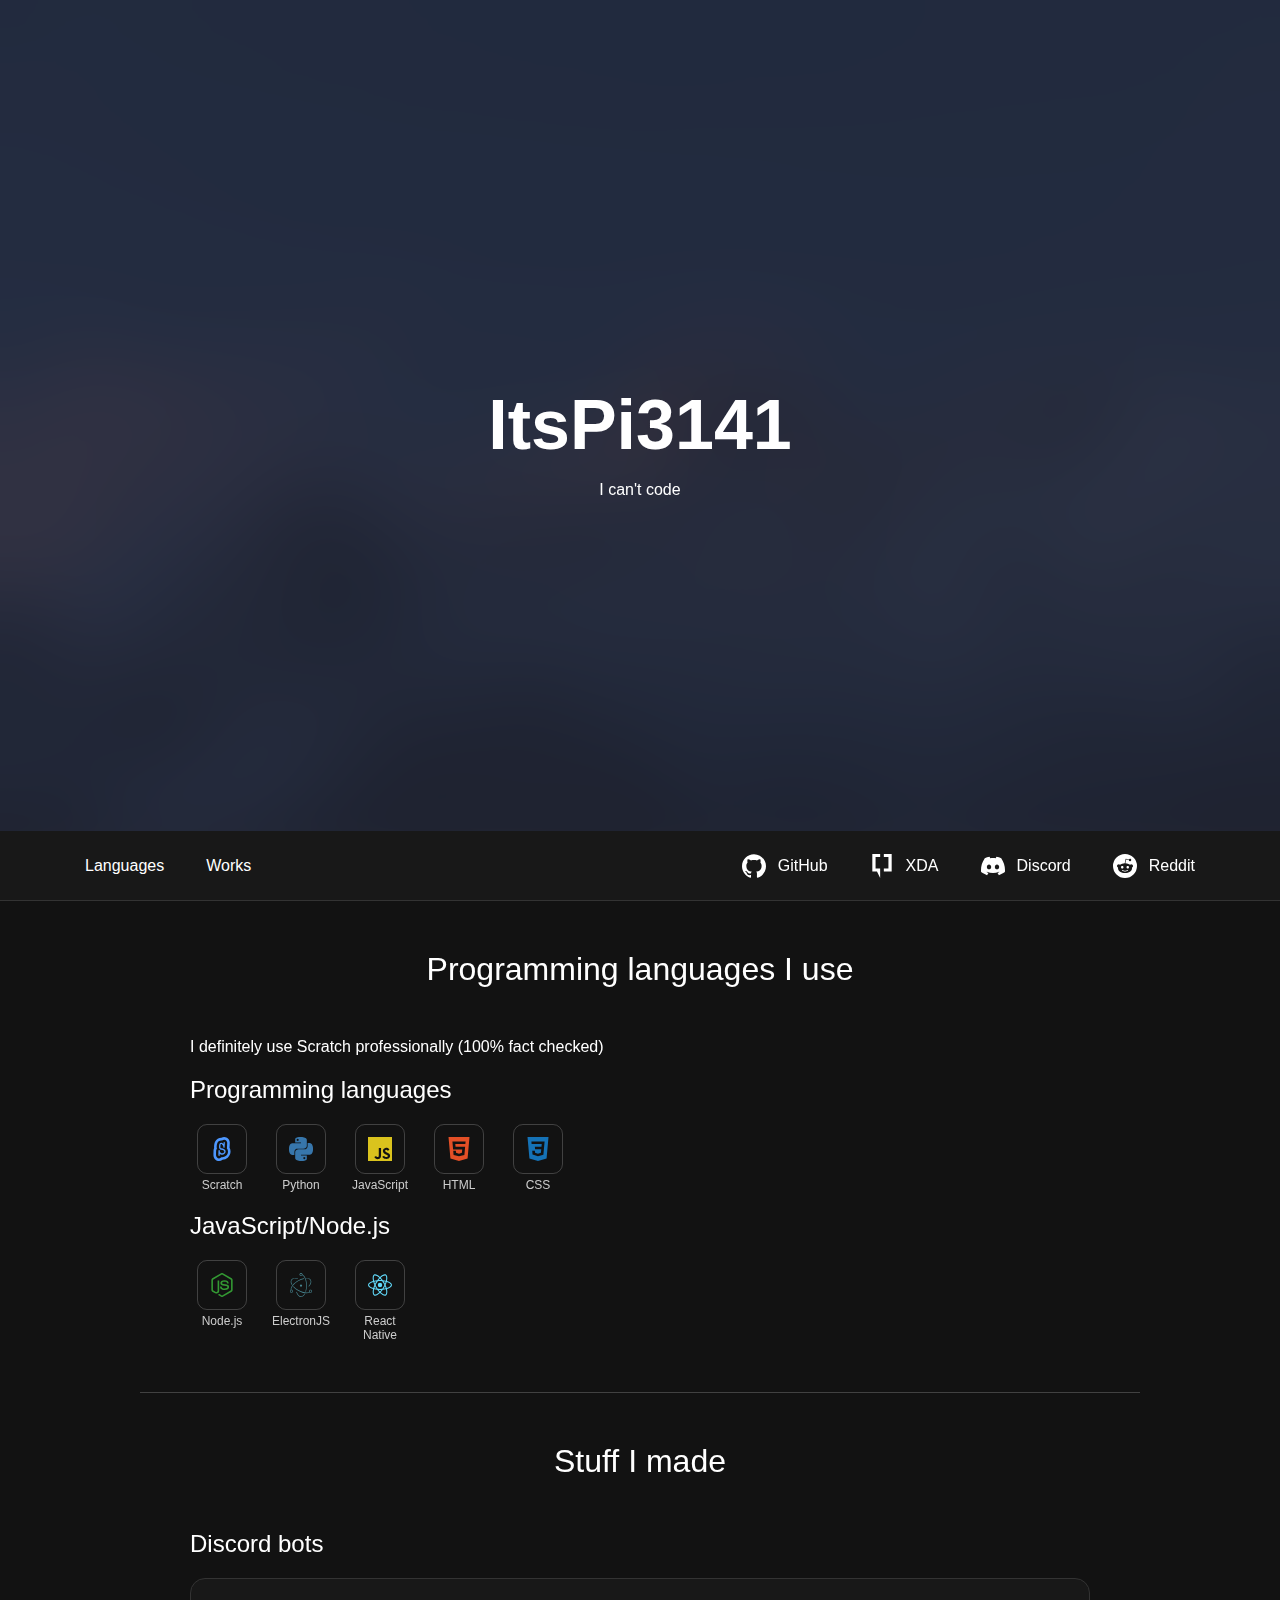
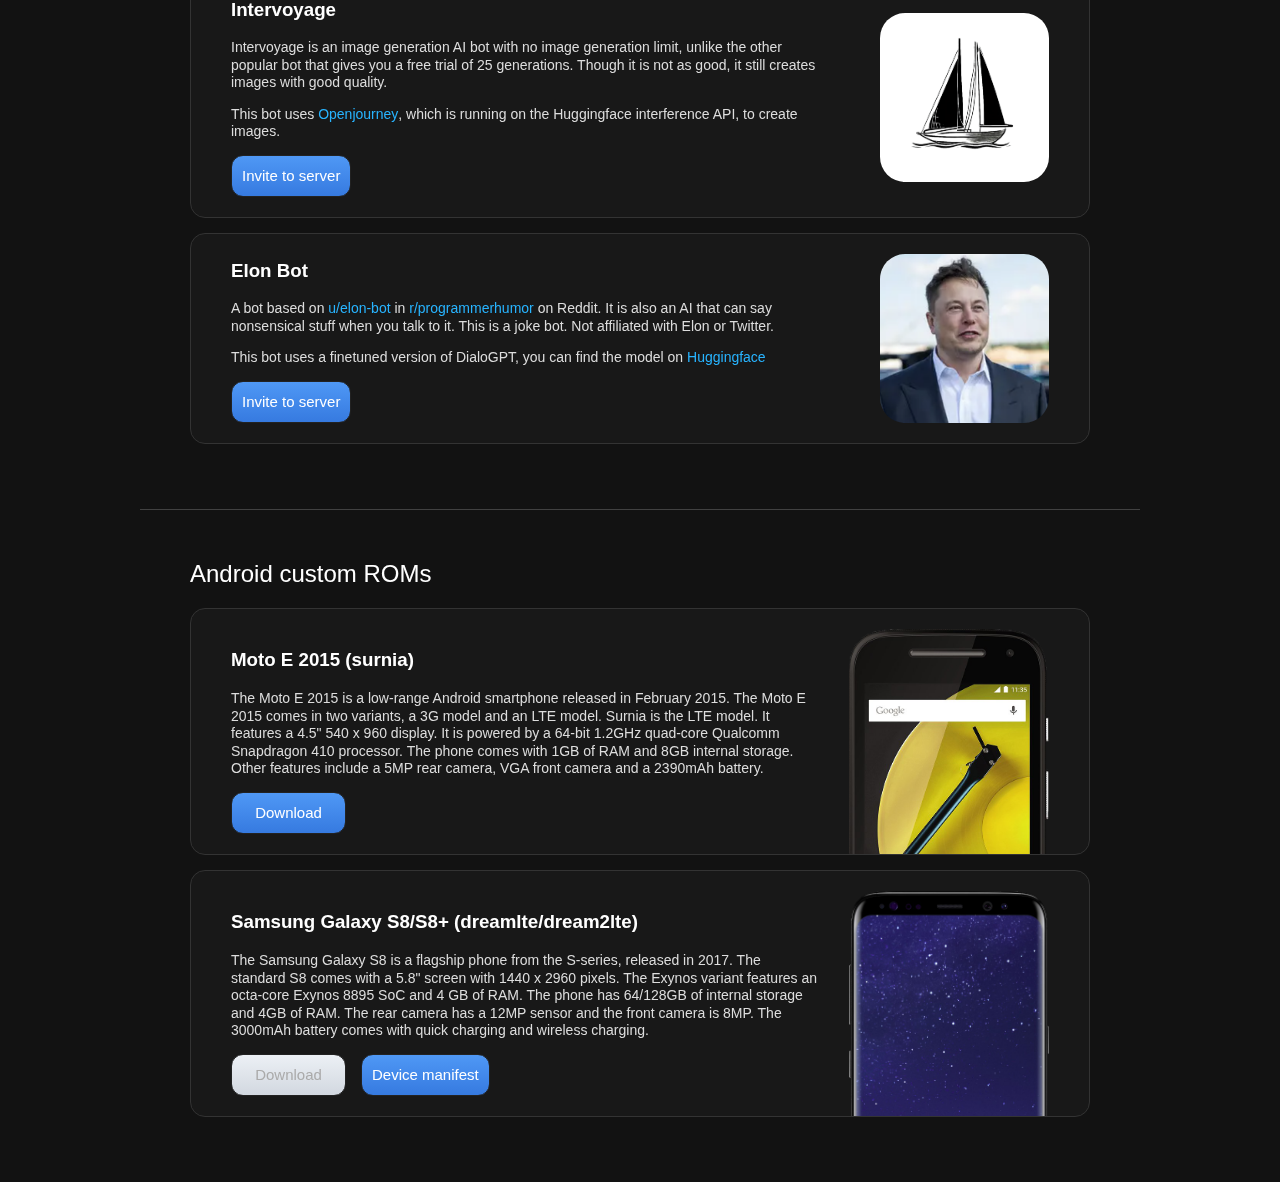
==== index.html @ 8c7d3fc1 "banner image" ====
<!DOCTYPE html>
<html lang="en">
	<head>
		<meta charset="UTF-8" />
		<meta http-equiv="X-UA-Compatible" content="IE=edge" />
		<meta name="viewport" content="width=device-width, initial-scale=1.0" />
		<link rel="icon" type="image/png" href="images/pfp.png" />
		<title>ItsPi3141</title>

		<link href="https://fonts.cdnfonts.com/css/bitstream-vera-sans-mono" rel="stylesheet" />
		<link href="https://fonts.cdnfonts.com/css/sf-ui-text-2" rel="stylesheet" />
		<link rel="stylesheet" href="style.css" />

		<!-- HTML Meta Tags -->
		<title>ItsPi3141</title>
		<meta name="description" content="I cannot code at all, I swear. I totally did not make a bunch of stuff with JavaScript." />

		<!-- Facebook Meta Tags -->
		<meta property="og:url" content="https://itspi3141.github.io/" />
		<meta property="og:type" content="website" />
		<meta property="og:title" content="ItsPi3141" />
		<meta property="og:description" content="I cannot code at all, I swear. I totally did not make a bunch of stuff with JavaScript." />
		<meta property="og:image" content="images/banner.png" />

		<!-- Twitter Meta Tags -->
		<meta name="twitter:card" content="summary_large_image" />
		<meta property="twitter:domain" content="itspi3141.github.io" />
		<meta property="twitter:url" content="https://itspi3141.github.io/" />
		<meta name="twitter:title" content="ItsPi3141" />
		<meta name="twitter:description" content="I cannot code at all, I swear. I totally did not make a bunch of stuff with JavaScript." />
		<meta name="twitter:image" content="images/banner.png" />
	</head>
	<body>
		<div id="background">
			<div class="mica"></div>
		</div>
		<div id="cover">
			<h1>ItsPi3141</h1>
			<p>I can't code</p>
		</div>

		<div id="cover-space"></div>

		<div id="nav">
			<!-- Jump to sections -->
			<div id="places">
				<a class="connection languages">
					<p>Languages</p>
				</a>
				<a class="connection works">
					<p>Works</p>
				</a>
			</div>

			<!-- Connections -->
			<div id="connections">
				<a href="https://github.com/ItsPi3141" target="_blank" class="connection github">
					<svg width="24" height="24" viewBox="0 0 24 24" fill="currentColor" xmlns="http://www.w3.org/2000/svg">
						<path
							d="M12 .297c-6.63 0-12 5.373-12 12 0 5.303 3.438 9.8 8.205 11.385.6.113.82-.258.82-.577 0-.285-.01-1.04-.015-2.04-3.338.724-4.042-1.61-4.042-1.61C4.422 18.07 3.633 17.7 3.633 17.7c-1.087-.744.084-.729.084-.729 1.205.084 1.838 1.236 1.838 1.236 1.07 1.835 2.809 1.305 3.495.998.108-.776.417-1.305.76-1.605-2.665-.3-5.466-1.332-5.466-5.93 0-1.31.465-2.38 1.235-3.22-.135-.303-.54-1.523.105-3.176 0 0 1.005-.322 3.3 1.23.96-.267 1.98-.399 3-.405 1.02.006 2.04.138 3 .405 2.28-1.552 3.285-1.23 3.285-1.23.645 1.653.24 2.873.12 3.176.765.84 1.23 1.91 1.23 3.22 0 4.61-2.805 5.625-5.475 5.92.42.36.81 1.096.81 2.22 0 1.606-.015 2.896-.015 3.286 0 .315.21.69.825.57C20.565 22.092 24 17.592 24 12.297c0-6.627-5.373-12-12-12"
						/>
					</svg>
					<p>GitHub</p>
				</a>
				<a href="https://forum.xda-developers.com/m/thepiguy3141.11261259/" target="_blank" class="connection xda">
					<svg width="24" height="24" viewBox="0 0 24 24" fill="currentColor" xmlns="http://www.w3.org/2000/svg">
						<path d="M13.84 3.052V0h7.843v17.583H13.84v-3.024h4.591V3.052zM5.569 14.53V3.024h4.592V0H2.318v17.583H6.98L10.16 24v-9.483z" />
					</svg>
					<p>XDA</p>
				</a>
				<a target="_blank" class="connection discord">
					<svg width="24" height="24" viewBox="0 0 24 24" fill="currentColor" xmlns="http://www.w3.org/2000/svg">
						<path
							d="M20.317 4.3698a19.7913 19.7913 0 00-4.8851-1.5152.0741.0741 0 00-.0785.0371c-.211.3753-.4447.8648-.6083 1.2495-1.8447-.2762-3.68-.2762-5.4868 0-.1636-.3933-.4058-.8742-.6177-1.2495a.077.077 0 00-.0785-.037 19.7363 19.7363 0 00-4.8852 1.515.0699.0699 0 00-.0321.0277C.5334 9.0458-.319 13.5799.0992 18.0578a.0824.0824 0 00.0312.0561c2.0528 1.5076 4.0413 2.4228 5.9929 3.0294a.0777.0777 0 00.0842-.0276c.4616-.6304.8731-1.2952 1.226-1.9942a.076.076 0 00-.0416-.1057c-.6528-.2476-1.2743-.5495-1.8722-.8923a.077.077 0 01-.0076-.1277c.1258-.0943.2517-.1923.3718-.2914a.0743.0743 0 01.0776-.0105c3.9278 1.7933 8.18 1.7933 12.0614 0a.0739.0739 0 01.0785.0095c.1202.099.246.1981.3728.2924a.077.077 0 01-.0066.1276 12.2986 12.2986 0 01-1.873.8914.0766.0766 0 00-.0407.1067c.3604.698.7719 1.3628 1.225 1.9932a.076.076 0 00.0842.0286c1.961-.6067 3.9495-1.5219 6.0023-3.0294a.077.077 0 00.0313-.0552c.5004-5.177-.8382-9.6739-3.5485-13.6604a.061.061 0 00-.0312-.0286zM8.02 15.3312c-1.1825 0-2.1569-1.0857-2.1569-2.419 0-1.3332.9555-2.4189 2.157-2.4189 1.2108 0 2.1757 1.0952 2.1568 2.419 0 1.3332-.9555 2.4189-2.1569 2.4189zm7.9748 0c-1.1825 0-2.1569-1.0857-2.1569-2.419 0-1.3332.9554-2.4189 2.1569-2.4189 1.2108 0 2.1757 1.0952 2.1568 2.419 0 1.3332-.946 2.4189-2.1568 2.4189Z"
						/>
					</svg>
					<p>Discord</p>
				</a>
				<a href="https://reddit.com/u/ItsGrandPi" target="_blank" class="connection reddit">
					<svg width="24" height="24" viewBox="0 0 24 24" fill="currentColor" xmlns="http://www.w3.org/2000/svg">
						<path
							d="M12 0A12 12 0 0 0 0 12a12 12 0 0 0 12 12 12 12 0 0 0 12-12A12 12 0 0 0 12 0zm5.01 4.744c.688 0 1.25.561 1.25 1.249a1.25 1.25 0 0 1-2.498.056l-2.597-.547-.8 3.747c1.824.07 3.48.632 4.674 1.488.308-.309.73-.491 1.207-.491.968 0 1.754.786 1.754 1.754 0 .716-.435 1.333-1.01 1.614a3.111 3.111 0 0 1 .042.52c0 2.694-3.13 4.87-7.004 4.87-3.874 0-7.004-2.176-7.004-4.87 0-.183.015-.366.043-.534A1.748 1.748 0 0 1 4.028 12c0-.968.786-1.754 1.754-1.754.463 0 .898.196 1.207.49 1.207-.883 2.878-1.43 4.744-1.487l.885-4.182a.342.342 0 0 1 .14-.197.35.35 0 0 1 .238-.042l2.906.617a1.214 1.214 0 0 1 1.108-.701zM9.25 12C8.561 12 8 12.562 8 13.25c0 .687.561 1.248 1.25 1.248.687 0 1.248-.561 1.248-1.249 0-.688-.561-1.249-1.249-1.249zm5.5 0c-.687 0-1.248.561-1.248 1.25 0 .687.561 1.248 1.249 1.248.688 0 1.249-.561 1.249-1.249 0-.687-.562-1.249-1.25-1.249zm-5.466 3.99a.327.327 0 0 0-.231.094.33.33 0 0 0 0 .463c.842.842 2.484.913 2.961.913.477 0 2.105-.056 2.961-.913a.361.361 0 0 0 .029-.463.33.33 0 0 0-.464 0c-.547.533-1.684.73-2.512.73-.828 0-1.979-.196-2.512-.73a.326.326 0 0 0-.232-.095z"
						/>
					</svg>
					<p>Reddit</p>
				</a>
			</div>
		</div>
		<div id="nav-placeholder"></div>

		<div id="main-bg">
			<div id="main">
				<h1 class="title" id="languages">Programming languages I use</h1>
				<div class="section">
					<p>I definitely use Scratch professionally (100% fact checked)</p>
					<h2>Programming languages</h2>
					<div class="badge-list">
						<a class="caption" caption-text="Scratch" href="https://scratch.mit.edu" target="_blank">
							<svg style="--brand-color: #4d97ff" viewBox="0 0 24 24" xmlns="http://www.w3.org/2000/svg">
								<path
									d="M11.406 11.312c-.78-.123-1.198-.654-.99-2.295l.023-.198c.175-1.426.321-1.743.996-1.706.198.013.426.14.654.33.211.247.68.568.945 1.204.19.466.254.77.281 1.098l.042.402v-.002a.68.68 0 0 0 1.342-.007c.008-.044.176-4.365.176-4.436 0-.38-.302-.69-.68-.696a.685.685 0 0 0-.682.688c0 .009-.001.605-.014 1.206-.536-.592-1.223-1.123-1.994-1.17-2.058-.11-2.283 1.811-2.419 2.918l-.02.196c-.278 2.189.441 3.569 2.13 3.837 1.838.293 3.063.72 3.074 1.868.007.446-.224.903-.627 1.254a2.163 2.163 0 0 1-1.749.507 3.233 3.233 0 0 1-.539-.141c-.24-.136-.847-.51-1.154-.942-.26-.364-.35-.937-.378-1.3.004-.163.005-.27.005-.283a.69.69 0 0 0-.669-.703.689.689 0 0 0-.696.682c0 .013-.017 1.367-.066 2.183-.07 1.313 0 2.426 0 2.474.028.382.35.67.727.644a.681.681 0 0 0 .635-.733c0-.006-.033-.545-.029-1.29a5.21 5.21 0 0 0 1.938.773 3.451 3.451 0 0 0 2.856-.82c.713-.619 1.122-1.464 1.11-2.32-.024-2.555-2.865-3.004-4.228-3.222M14.174 0a5.51 5.51 0 0 0-2.724.723h-.112c-2.637 0-4.937 1.392-6.15 3.728-.728 1.393-.9 2.75-.999 3.579-.012.089-.018.17-.028.262-.12.974-.123 1.904-.01 2.772a5.824 5.824 0 0 0-.625 2.529v.016a58.919 58.919 0 0 1-.057 1.95 29.72 29.72 0 0 0-.008 2.94l.013.209C3.698 21.676 6.159 24 9.083 24a5.516 5.516 0 0 0 3.463-1.21 8.357 8.357 0 0 0 5.195-2.08c1.826-1.587 2.859-3.845 2.83-6.19-.013-1.362-.346-2.638-.978-3.763.117-1.273.221-4.996.221-5.03 0-3.103-2.484-5.67-5.539-5.727zm.056 2.675c1.642.03 2.978 1.412 2.978 3.081 0 .038-.145 4.497-.215 4.883a3.152 3.152 0 0 1-.203.69c.756.89 1.165 2 1.175 3.256.021 1.555-.681 3.076-1.926 4.16a5.763 5.763 0 0 1-3.8 1.444 5.986 5.986 0 0 1-.718-.048 3.386 3.386 0 0 1-.172.215 2.97 2.97 0 0 1-2.264 1.038c-1.573 0-2.897-1.255-3.013-2.856l-.008-.122a27.366 27.366 0 0 1 .005-2.662c.039-.679.06-1.831.062-2.08a3.124 3.124 0 0 1 .783-2.025c-.237-.835-.312-1.836-.167-3.02l.024-.212c.083-.695.208-1.72.72-2.7.765-1.473 2.168-2.318 3.848-2.318a4.568 4.568 0 0 1 .824.07c.546-.5 1.27-.81 2.067-.794Z"
								/>
							</svg>
						</a>
						<a class="caption" caption-text="Python" href="https://www.python.org/" target="_blank">
							<svg style="--brand-color: #3776ab" viewBox="0 0 24 24" xmlns="http://www.w3.org/2000/svg">
								<path
									d="M14.25.18l.9.2.73.26.59.3.45.32.34.34.25.34.16.33.1.3.04.26.02.2-.01.13V8.5l-.05.63-.13.55-.21.46-.26.38-.3.31-.33.25-.35.19-.35.14-.33.1-.3.07-.26.04-.21.02H8.77l-.69.05-.59.14-.5.22-.41.27-.33.32-.27.35-.2.36-.15.37-.1.35-.07.32-.04.27-.02.21v3.06H3.17l-.21-.03-.28-.07-.32-.12-.35-.18-.36-.26-.36-.36-.35-.46-.32-.59-.28-.73-.21-.88-.14-1.05-.05-1.23.06-1.22.16-1.04.24-.87.32-.71.36-.57.4-.44.42-.33.42-.24.4-.16.36-.1.32-.05.24-.01h.16l.06.01h8.16v-.83H6.18l-.01-2.75-.02-.37.05-.34.11-.31.17-.28.25-.26.31-.23.38-.2.44-.18.51-.15.58-.12.64-.1.71-.06.77-.04.84-.02 1.27.05zm-6.3 1.98l-.23.33-.08.41.08.41.23.34.33.22.41.09.41-.09.33-.22.23-.34.08-.41-.08-.41-.23-.33-.33-.22-.41-.09-.41.09zm13.09 3.95l.28.06.32.12.35.18.36.27.36.35.35.47.32.59.28.73.21.88.14 1.04.05 1.23-.06 1.23-.16 1.04-.24.86-.32.71-.36.57-.4.45-.42.33-.42.24-.4.16-.36.09-.32.05-.24.02-.16-.01h-8.22v.82h5.84l.01 2.76.02.36-.05.34-.11.31-.17.29-.25.25-.31.24-.38.2-.44.17-.51.15-.58.13-.64.09-.71.07-.77.04-.84.01-1.27-.04-1.07-.14-.9-.2-.73-.25-.59-.3-.45-.33-.34-.34-.25-.34-.16-.33-.1-.3-.04-.25-.02-.2.01-.13v-5.34l.05-.64.13-.54.21-.46.26-.38.3-.32.33-.24.35-.2.35-.14.33-.1.3-.06.26-.04.21-.02.13-.01h5.84l.69-.05.59-.14.5-.21.41-.28.33-.32.27-.35.2-.36.15-.36.1-.35.07-.32.04-.28.02-.21V6.07h2.09l.14.01zm-6.47 14.25l-.23.33-.08.41.08.41.23.33.33.23.41.08.41-.08.33-.23.23-.33.08-.41-.08-.41-.23-.33-.33-.23-.41-.08-.41.08z"
								/>
							</svg>
						</a>
						<a class="caption" caption-text="JavaScript" href="https://developer.mozilla.org/en-US/docs/Learn/JavaScript" target="_blank">
							<svg style="--brand-color: #dac31d" viewBox="0 0 24 24" xmlns="http://www.w3.org/2000/svg">
								<path
									d="M0 0h24v24H0V0zm22.034 18.276c-.175-1.095-.888-2.015-3.003-2.873-.736-.345-1.554-.585-1.797-1.14-.091-.33-.105-.51-.046-.705.15-.646.915-.84 1.515-.66.39.12.75.42.976.9 1.034-.676 1.034-.676 1.755-1.125-.27-.42-.404-.601-.586-.78-.63-.705-1.469-1.065-2.834-1.034l-.705.089c-.676.165-1.32.525-1.71 1.005-1.14 1.291-.811 3.541.569 4.471 1.365 1.02 3.361 1.244 3.616 2.205.24 1.17-.87 1.545-1.966 1.41-.811-.18-1.26-.586-1.755-1.336l-1.83 1.051c.21.48.45.689.81 1.109 1.74 1.756 6.09 1.666 6.871-1.004.029-.09.24-.705.074-1.65l.046.067zm-8.983-7.245h-2.248c0 1.938-.009 3.864-.009 5.805 0 1.232.063 2.363-.138 2.711-.33.689-1.18.601-1.566.48-.396-.196-.597-.466-.83-.855-.063-.105-.11-.196-.127-.196l-1.825 1.125c.305.63.75 1.172 1.324 1.517.855.51 2.004.675 3.207.405.783-.226 1.458-.691 1.811-1.411.51-.93.402-2.07.397-3.346.012-2.054 0-4.109 0-6.179l.004-.056z"
								/>
							</svg>
						</a>
						<a class="caption" caption-text="HTML" href="https://developer.mozilla.org/en-US/docs/Learn/HTML" target="_blank">
							<svg style="--brand-color: #e34f26" viewBox="0 0 24 24" xmlns="http://www.w3.org/2000/svg">
								<path d="M1.5 0h21l-1.91 21.563L11.977 24l-8.564-2.438L1.5 0zm7.031 9.75l-.232-2.718 10.059.003.23-2.622L5.412 4.41l.698 8.01h9.126l-.326 3.426-2.91.804-2.955-.81-.188-2.11H6.248l.33 4.171L12 19.351l5.379-1.443.744-8.157H8.531z" />
							</svg>
						</a>
						<a class="caption" caption-text="CSS" href="https://developer.mozilla.org/en-US/docs/Learn/CSS" target="_blank">
							<svg style="--brand-color: #1572b6" viewBox="0 0 24 24" xmlns="http://www.w3.org/2000/svg">
								<path d="M1.5 0h21l-1.91 21.563L11.977 24l-8.565-2.438L1.5 0zm17.09 4.413L5.41 4.41l.213 2.622 10.125.002-.255 2.716h-6.64l.24 2.573h6.182l-.366 3.523-2.91.804-2.956-.81-.188-2.11h-2.61l.29 3.855L12 19.288l5.373-1.53L18.59 4.414z" />
							</svg>
						</a>
					</div>

					<h2>JavaScript/Node.js</h2>
					<div class="badge-list">
						<a class="caption" caption-text="Node.js" href="https://nodejs.org" target="_blank">
							<svg style="--brand-color: #339933" viewBox="0 0 24 24" xmlns="http://www.w3.org/2000/svg">
								<path
									d="M11.998,24c-0.321,0-0.641-0.084-0.922-0.247l-2.936-1.737c-0.438-0.245-0.224-0.332-0.08-0.383 c0.585-0.203,0.703-0.25,1.328-0.604c0.065-0.037,0.151-0.023,0.218,0.017l2.256,1.339c0.082,0.045,0.197,0.045,0.272,0l8.795-5.076 c0.082-0.047,0.134-0.141,0.134-0.238V6.921c0-0.099-0.053-0.192-0.137-0.242l-8.791-5.072c-0.081-0.047-0.189-0.047-0.271,0 L3.075,6.68C2.99,6.729,2.936,6.825,2.936,6.921v10.15c0,0.097,0.054,0.189,0.139,0.235l2.409,1.392 c1.307,0.654,2.108-0.116,2.108-0.89V7.787c0-0.142,0.114-0.253,0.256-0.253h1.115c0.139,0,0.255,0.112,0.255,0.253v10.021 c0,1.745-0.95,2.745-2.604,2.745c-0.508,0-0.909,0-2.026-0.551L2.28,18.675c-0.57-0.329-0.922-0.945-0.922-1.604V6.921 c0-0.659,0.353-1.275,0.922-1.603l8.795-5.082c0.557-0.315,1.296-0.315,1.848,0l8.794,5.082c0.57,0.329,0.924,0.944,0.924,1.603 v10.15c0,0.659-0.354,1.273-0.924,1.604l-8.794,5.078C12.643,23.916,12.324,24,11.998,24z M19.099,13.993 c0-1.9-1.284-2.406-3.987-2.763c-2.731-0.361-3.009-0.548-3.009-1.187c0-0.528,0.235-1.233,2.258-1.233 c1.807,0,2.473,0.389,2.747,1.607c0.024,0.115,0.129,0.199,0.247,0.199h1.141c0.071,0,0.138-0.031,0.186-0.081 c0.048-0.054,0.074-0.123,0.067-0.196c-0.177-2.098-1.571-3.076-4.388-3.076c-2.508,0-4.004,1.058-4.004,2.833 c0,1.925,1.488,2.457,3.895,2.695c2.88,0.282,3.103,0.703,3.103,1.269c0,0.983-0.789,1.402-2.642,1.402 c-2.327,0-2.839-0.584-3.011-1.742c-0.02-0.124-0.126-0.215-0.253-0.215h-1.137c-0.141,0-0.254,0.112-0.254,0.253 c0,1.482,0.806,3.248,4.655,3.248C17.501,17.007,19.099,15.91,19.099,13.993z"
								/>
							</svg>
						</a>
						<a class="caption" caption-text="ElectronJS" href="https://electronjs.org" target="_blank">
							<svg style="--brand-color: #47848f" viewBox="0 0 24 24" xmlns="http://www.w3.org/2000/svg">
								<path
									d="M12.0111 0c-.85 0-1.5392.6891-1.5392 1.5392 0 .8501.6891 1.5393 1.5392 1.5393.595 0 1.11-.338 1.3662-.832 2.2208 1.2675 3.847 5.4728 3.847 10.3623 0 2.0715-.2891 4.056-.825 5.7685a.3215.3215 0 0 0 .2107.403.322.322 0 0 0 .4033-.2111c.5558-1.7763.8542-3.8251.8542-5.9604 0-5.1927-1.7717-9.686-4.3206-11.0027.001-.0223.0035-.0443.0035-.0669 0-.85-.6891-1.5392-1.5393-1.5392zm0 .6432a.896.896 0 1 1 0 1.792.896.896 0 1 1 0-1.792zm-5.486 4.3052c-2.067.0074-3.6473.6646-4.3885 1.9485-.7375 1.2774-.5267 2.971.5113 4.7813a.3217.3217 0 0 0 .558-.32C2.271 9.7274 2.089 8.266 2.6938 7.2185c.821-1.422 3.033-1.9552 5.9321-1.4271a.3216.3216 0 0 0 .1153-.6329c-.784-.1428-1.5271-.2125-2.216-.21zm11.0522.0176a.3216.3216 0 0 0-.0084.6432c1.8337.0239 3.1556.5956 3.7502 1.6256.8192 1.419.1798 3.5947-1.7182 5.837a.322.322 0 0 0 .0377.4535.3215.3215 0 0 0 .4532-.0377c2.0535-2.426 2.7708-4.8661 1.7845-6.5744-.7257-1.257-2.26-1.9207-4.299-1.9472zm-2.6984.2924a.3225.3225 0 0 0-.0647.0072c-1.8568.3979-3.8333 1.1755-5.7314 2.2714-4.5699 2.6384-7.5924 6.4948-7.3601 9.3717-.4726.2628-.7928.7664-.7928 1.3455 0 .85.6892 1.5392 1.5393 1.5392.85 0 1.5392-.6891 1.5392-1.5392 0-.8501-.6891-1.5393-1.5392-1.5393-.038 0-.0754.003-.1128.0057-.1002-2.5597 2.7434-6.1412 7.048-8.6265 1.8413-1.063 3.7551-1.8163 5.5445-2.1997a.3217.3217 0 0 0-.07-.636zm-2.8787 6.2364a1.1192 1.1192 0 0 0-.2243.0255c-.6012.1301-.983.7225-.8533 1.3238.1302.6012.7226.9832 1.3238.8533.6012-.1302.9832-.7226.8533-1.3238-.1139-.526-.5816-.8844-1.0995-.8788zM4.532 13.341a.321.321 0 0 0-.2318.0835.3214.3214 0 0 0-.0214.4542c1.2682 1.3936 2.9157 2.701 4.7946 3.7857 4.4146 2.5489 9.1056 3.2849 11.5608 1.8392a1.53 1.53 0 0 0 .8966.2899c.8501 0 1.5392-.6891 1.5392-1.5392 0-.8501-.689-1.5393-1.5392-1.5393-.85 0-1.5392.6892-1.5392 1.5393 0 .276.0737.5344.201.7584-2.2448 1.214-6.631.5002-10.7976-1.9054-1.8228-1.0524-3.418-2.3181-4.6404-3.6614a.3206.3206 0 0 0-.2226-.1049zm-2.0628 4.0172a.896.896 0 1 1 0 1.792.896.896 0 1 1 0-1.792zm19.0616 0a.896.896 0 1 1 0 1.792.891.891 0 0 1-.5864-.2194c-.0025-.004-.0039-.0083-.0066-.0123a.3195.3195 0 0 0-.0957-.0914.896.896 0 0 1 .6887-1.4689zm-14.0045 1.368a.3215.3215 0 0 0-.3207.4296C8.2793 22.154 10.036 24 12.0111 24c1.4406 0 2.7735-.9822 3.8128-2.711a.3215.3215 0 0 0-.11-.4413.3219.3219 0 0 0-.4415.11c-.934 1.5537-2.0812 2.399-3.2613 2.399-1.6407 0-3.2075-1.6465-4.2-4.4179a.3216.3216 0 0 0-.2848-.2126z"
								/>
							</svg>
						</a>
						<a class="caption" caption-text="React Native" href="https://reactnative.dev/" target="_blank">
							<svg style="--brand-color: #61dafb" viewBox="0 0 24 24" xmlns="http://www.w3.org/2000/svg">
								<path
									d="M14.23 12.004a2.236 2.236 0 0 1-2.235 2.236 2.236 2.236 0 0 1-2.236-2.236 2.236 2.236 0 0 1 2.235-2.236 2.236 2.236 0 0 1 2.236 2.236zm2.648-10.69c-1.346 0-3.107.96-4.888 2.622-1.78-1.653-3.542-2.602-4.887-2.602-.41 0-.783.093-1.106.278-1.375.793-1.683 3.264-.973 6.365C1.98 8.917 0 10.42 0 12.004c0 1.59 1.99 3.097 5.043 4.03-.704 3.113-.39 5.588.988 6.38.32.187.69.275 1.102.275 1.345 0 3.107-.96 4.888-2.624 1.78 1.654 3.542 2.603 4.887 2.603.41 0 .783-.09 1.106-.275 1.374-.792 1.683-3.263.973-6.365C22.02 15.096 24 13.59 24 12.004c0-1.59-1.99-3.097-5.043-4.032.704-3.11.39-5.587-.988-6.38-.318-.184-.688-.277-1.092-.278zm-.005 1.09v.006c.225 0 .406.044.558.127.666.382.955 1.835.73 3.704-.054.46-.142.945-.25 1.44-.96-.236-2.006-.417-3.107-.534-.66-.905-1.345-1.727-2.035-2.447 1.592-1.48 3.087-2.292 4.105-2.295zm-9.77.02c1.012 0 2.514.808 4.11 2.28-.686.72-1.37 1.537-2.02 2.442-1.107.117-2.154.298-3.113.538-.112-.49-.195-.964-.254-1.42-.23-1.868.054-3.32.714-3.707.19-.09.4-.127.563-.132zm4.882 3.05c.455.468.91.992 1.36 1.564-.44-.02-.89-.034-1.345-.034-.46 0-.915.01-1.36.034.44-.572.895-1.096 1.345-1.565zM12 8.1c.74 0 1.477.034 2.202.093.406.582.802 1.203 1.183 1.86.372.64.71 1.29 1.018 1.946-.308.655-.646 1.31-1.013 1.95-.38.66-.773 1.288-1.18 1.87-.728.063-1.466.098-2.21.098-.74 0-1.477-.035-2.202-.093-.406-.582-.802-1.204-1.183-1.86-.372-.64-.71-1.29-1.018-1.946.303-.657.646-1.313 1.013-1.954.38-.66.773-1.286 1.18-1.868.728-.064 1.466-.098 2.21-.098zm-3.635.254c-.24.377-.48.763-.704 1.16-.225.39-.435.782-.635 1.174-.265-.656-.49-1.31-.676-1.947.64-.15 1.315-.283 2.015-.386zm7.26 0c.695.103 1.365.23 2.006.387-.18.632-.405 1.282-.66 1.933-.2-.39-.41-.783-.64-1.174-.225-.392-.465-.774-.705-1.146zm3.063.675c.484.15.944.317 1.375.498 1.732.74 2.852 1.708 2.852 2.476-.005.768-1.125 1.74-2.857 2.475-.42.18-.88.342-1.355.493-.28-.958-.646-1.956-1.1-2.98.45-1.017.81-2.01 1.085-2.964zm-13.395.004c.278.96.645 1.957 1.1 2.98-.45 1.017-.812 2.01-1.086 2.964-.484-.15-.944-.318-1.37-.5-1.732-.737-2.852-1.706-2.852-2.474 0-.768 1.12-1.742 2.852-2.476.42-.18.88-.342 1.356-.494zm11.678 4.28c.265.657.49 1.312.676 1.948-.64.157-1.316.29-2.016.39.24-.375.48-.762.705-1.158.225-.39.435-.788.636-1.18zm-9.945.02c.2.392.41.783.64 1.175.23.39.465.772.705 1.143-.695-.102-1.365-.23-2.006-.386.18-.63.406-1.282.66-1.933zM17.92 16.32c.112.493.2.968.254 1.423.23 1.868-.054 3.32-.714 3.708-.147.09-.338.128-.563.128-1.012 0-2.514-.807-4.11-2.28.686-.72 1.37-1.536 2.02-2.44 1.107-.118 2.154-.3 3.113-.54zm-11.83.01c.96.234 2.006.415 3.107.532.66.905 1.345 1.727 2.035 2.446-1.595 1.483-3.092 2.295-4.11 2.295-.22-.005-.406-.05-.553-.132-.666-.38-.955-1.834-.73-3.703.054-.46.142-.944.25-1.438zm4.56.64c.44.02.89.034 1.345.034.46 0 .915-.01 1.36-.034-.44.572-.895 1.095-1.345 1.565-.455-.47-.91-.993-1.36-1.565z"
								/>
							</svg>
						</a>
					</div>
				</div>

				<h1 class="title" id="works">Stuff I made</h1>

				<div class="section">
					<h2>Discord bots</h2>
					<div class="card">
						<div class="card-detail">
							<h3>Intervoyage</h3>
							<p>Intervoyage is an image generation AI bot with no image generation limit, unlike the other popular bot that gives you a free trial of 25 generations. Though it is not as good, it still creates images with good quality.</p>
							<p>This bot uses <a href="https://huggingface.co/prompthero/openjourney">Openjourney</a>, which is running on the Huggingface interference API, to create images.</p>
							<div class="card-actions">
								<button class="primary" id="intervoyage-invite">Invite to server</button>
							</div>
						</div>
						<div class="card-img intervoyage"></div>
					</div>
					<div class="card">
						<div class="card-detail">
							<h3>Elon Bot</h3>
							<p>
								A bot based on <a href="https://reddit.com/u/elon-bot">u/elon-bot</a> in <a href="https://reddit.com/r/programmerhumor">r/programmerhumor</a> on Reddit. It is also an AI that can say nonsensical stuff when you talk to it. This is a joke bot. Not affiliated with Elon
								or Twitter.
							</p>
							<p>This bot uses a finetuned version of DialoGPT, you can find the model on <a href="https://huggingface.co/Pi3141/DialoGPT-medium-elon-3">Huggingface</a></p>
							<div class="card-actions">
								<button class="primary" id="elonbot-invite">Invite to server</button>
							</div>
						</div>
						<div class="card-img elonbot"></div>
					</div>
				</div>

				<div class="section">
					<h2>Android custom ROMs</h2>
					<div class="card">
						<div class="card-detail">
							<h3>Moto E 2015 (surnia)</h3>
							<p>
								The Moto E 2015 is a low-range Android smartphone released in February 2015. The Moto E 2015 comes in two variants, a 3G model and an LTE model. Surnia is the LTE model. It features a 4.5" 540 x 960 display. It is powered by a 64-bit 1.2GHz quad-core Qualcomm
								Snapdragon 410 processor. The phone comes with 1GB of RAM and 8GB internal storage. Other features include a 5MP rear camera, VGA front camera and a 2390mAh battery.
							</p>
							<div class="card-actions">
								<button class="primary" id="surnia-download">Download</button>
							</div>
						</div>
						<div class="card-img android surnia"></div>
					</div>

					<div class="card">
						<div class="card-detail">
							<h3>Samsung Galaxy S8/S8+ (dreamlte/dream2lte)</h3>
							<p>
								The Samsung Galaxy S8 is a flagship phone from the S-series, released in 2017. The standard S8 comes with a 5.8" screen with 1440 x 2960 pixels. The Exynos variant features an octa-core Exynos 8895 SoC and 4 GB of RAM. The phone has 64/128GB of internal storage and
								4GB of RAM. The rear camera has a 12MP sensor and the front camera is 8MP. The 3000mAh battery comes with quick charging and wireless charging.
							</p>
							<div class="card-actions">
								<button class="primary tooltip" id="dreamlte-download" disabled tooltip-text="Not yet available...">Download</button>
								<button class="primary" id="dreamlte-tree">Device manifest</button>
							</div>
						</div>
						<div class="card-img android dreamlte"></div>
					</div>
				</div>

				<!-- End -->
			</div>
		</div>

		<div id="discord-modal" class="hidden">
			<div class="modal-box">
				<div class="modal-icon">
					<svg width="32" height="32" viewBox="0 0 24 24" fill="currentColor" xmlns="http://www.w3.org/2000/svg">
						<path
							d="M20.317 4.3698a19.7913 19.7913 0 00-4.8851-1.5152.0741.0741 0 00-.0785.0371c-.211.3753-.4447.8648-.6083 1.2495-1.8447-.2762-3.68-.2762-5.4868 0-.1636-.3933-.4058-.8742-.6177-1.2495a.077.077 0 00-.0785-.037 19.7363 19.7363 0 00-4.8852 1.515.0699.0699 0 00-.0321.0277C.5334 9.0458-.319 13.5799.0992 18.0578a.0824.0824 0 00.0312.0561c2.0528 1.5076 4.0413 2.4228 5.9929 3.0294a.0777.0777 0 00.0842-.0276c.4616-.6304.8731-1.2952 1.226-1.9942a.076.076 0 00-.0416-.1057c-.6528-.2476-1.2743-.5495-1.8722-.8923a.077.077 0 01-.0076-.1277c.1258-.0943.2517-.1923.3718-.2914a.0743.0743 0 01.0776-.0105c3.9278 1.7933 8.18 1.7933 12.0614 0a.0739.0739 0 01.0785.0095c.1202.099.246.1981.3728.2924a.077.077 0 01-.0066.1276 12.2986 12.2986 0 01-1.873.8914.0766.0766 0 00-.0407.1067c.3604.698.7719 1.3628 1.225 1.9932a.076.076 0 00.0842.0286c1.961-.6067 3.9495-1.5219 6.0023-3.0294a.077.077 0 00.0313-.0552c.5004-5.177-.8382-9.6739-3.5485-13.6604a.061.061 0 00-.0312-.0286zM8.02 15.3312c-1.1825 0-2.1569-1.0857-2.1569-2.419 0-1.3332.9555-2.4189 2.157-2.4189 1.2108 0 2.1757 1.0952 2.1568 2.419 0 1.3332-.9555 2.4189-2.1569 2.4189zm7.9748 0c-1.1825 0-2.1569-1.0857-2.1569-2.419 0-1.3332.9554-2.4189 2.1569-2.4189 1.2108 0 2.1757 1.0952 2.1568 2.419 0 1.3332-.946 2.4189-2.1568 2.4189Z"
						/>
					</svg>
				</div>
				<div class="modal-title">Discord username</div>
				<div class="modal-content">
					<p>Click to copy username</p>
					<code>.pi#1803</code>
				</div>
				<div class="modal-actions">
					<button id="discord-modal-close" class="primary no-shadow full-width">Close</button>
				</div>
			</div>
		</div>

		<script src="index.js"></script>
	</body>
</html>
---- style.css ----
body,
html {
	margin: 0;
	overflow-x: hidden;
}

* {
	font-family: "SF UI Text", sans-serif;
	color: #fff;
}
code {
	font-family: "Bitstream Vera Sans Mono", monospace;
	background: #8882;
	padding: 3px 5px;
	border-radius: 5px;
	border: #8884 1px solid;
	user-select: all;
}

*::-webkit-scrollbar {
	-webkit-appearance: none;
	background-color: #2b2b2b;
}
*::-webkit-scrollbar:vertical {
	width: 11px;
}
*::-webkit-scrollbar:horizontal {
	height: 11px;
}
*::-webkit-scrollbar-thumb {
	border-radius: 8px;
	border: 3px solid #2b2b2b; /* should match background, can't be transparent */
	background-color: #9e9e9e;
	transition: all 0.3s;
}
*::-webkit-scrollbar-thumb:hover {
	border-radius: 8px;
	border: 2px solid #2b2b2b; /* should match background, can't be transparent */
	background-color: #9e9e9e;
}
*::-webkit-scrollbar-track {
	background-color: #2b2b2b;
	border-radius: 8px;
}

a:not(.connection):not(.caption) {
	color: #28b4ff;
	position: relative;
	text-decoration: none;
	font-weight: 400;
}
a:not(.connection):not(.caption)::before {
	content: "";
	position: absolute;
	width: 100%;
	height: 1px;
	border-radius: 4px;
	background-color: #395361;
	bottom: -1px;
	left: 0;
	transform: scaleX(0);
	transform-origin: bottom;
	opacity: 0;
	transition: transform 0.3s ease-in-out, opacity 0.2s ease-in;
}
a:not(.connection):not(.caption):hover::before {
	background-color: #28b4ff;
	transform: scaleX(1) scaleY(1);
	opacity: 1;
}
a:not(.connection):not(.caption):active::before {
	transition: transform 0.05s ease-in-out;
	transform: scaleX(1) scaleY(20);
	opacity: 0.3;
}

button {
	font-size: 15px;
	outline: none;
	border: 1px #222 solid;
	border-radius: 12px;
	padding: 10px;
	min-width: 115px;
	min-height: 42px;
	transition: all 0.2s;
	box-shadow: 5px 5px 10px transparent, -5px -5px 10px transparent;
	cursor: pointer;
}
button.full-width {
	width: 100%;
}
button:hover {
	filter: brightness(1.05);
	box-shadow: 5px 5px 10px #121212, -5px -5px 10px #1e1e1e;
}
button:hover.no-shadow {
	box-shadow: 5px 5px 10px transparent, -5px -5px 10px transparent;
}
button:active {
	filter: brightness(0.95);
	box-shadow: 5px 5px 10px transparent, -5px -5px 10px transparent;
}
button.primary {
	background: #1f6cdd;
	background: linear-gradient(0deg, #367ae0 0%, #4f98f5 100%);
}
button:disabled,
button:disabled:hover,
button:disabled:active {
	filter: brightness(1);
	cursor: not-allowed;
	background: #d6dbe2;
	background: linear-gradient(0deg, #d2d8e0 0%, #ecf0f5 100%);
	color: #aaa;
}

.tooltip::before {
	content: attr(tooltip-text);
	position: absolute;
	bottom: 100%;
	left: 50%;
	transform: translateX(-50%) translateY(-10px);
	font-size: 12px;
	background: #555e;
	color: #eee;
	font-weight: 100;
	padding: 5px 10px;
	width: max-content;
	border-radius: 5px;
}
.tooltip::after {
	position: absolute;
	bottom: calc(100% - 7px);
	left: 50%;
	transform: translateX(-50%) translateY(-10px);
	content: "";
	border-left: 5px solid transparent;
	border-right: 5px solid transparent;
	border-top: 7px solid #555e;
}
.tooltip::before,
.tooltip::after {
	opacity: 0;
	transition: opacity 0.3s ease-in-out;
	pointer-events: none;
}
.tooltip:hover::before,
.tooltip:hover::after {
	opacity: 1;
}

#discord-modal {
	background-color: #0006;
	height: 100vh;
	width: 100vw;
	position: fixed;
	top: 0;
	left: 0;
	display: flex;
	align-items: center;
	justify-content: center;
	opacity: 1;
	transition: opacity 0.2s;
}
#discord-modal.hidden {
	opacity: 0;
	pointer-events: none;
}
.modal-box {
	background-color: #222;
	border-radius: 15px;
	border: #333 solid 1px;
	min-width: 300px;
	/* min-height: 250px; */
	text-align: center;
	display: flex;
	flex-direction: column;
	justify-content: space-around;
	align-items: center;
	transition: transform 0.2s;
	transform: none;
}
#discord-modal.hidden .modal-box {
	transform: scaleX(0.5) scaleY(0.02);
}
.separator {
	border-bottom: #333 solid 1px;
}
.modal-icon {
	margin: 15px;
	border-radius: 10px;
	background: linear-gradient(145deg, #4d59d8, #5c6aff);
	box-shadow: 5px 5px 10px #202020, -5px -5px 10px #242424;
	border: #fff1 1px solid;
	width: 48px;
	height: 48px;
	display: flex;
	align-items: center;
	justify-content: center;
}
.modal-title {
	margin: 6.9px 25px;
	font-weight: 500;
	font-size: 17px;
}
.modal-content {
	margin: 6.9px 25px;
	font-weight: 100;
	font-size: 14px;
}
.success {
	color: #20e250;
}
.error {
	color: #f75b1e;
}
.modal-actions {
	margin: 25px;
}

#background {
	height: 100vh;
	width: 100vw;
	background-image: url(images/bg.jpg);
	background-size: cover;
	background-position: center;
	position: fixed;
	top: 0;
	left: 0;
	z-index: -69420;
}
.mica {
	height: 6900vh;
	width: 6900vw;
	-webkit-backdrop-filter: blur(40px);
	backdrop-filter: blur(40px);
	background-color: #232734db;
}

#cover {
	width: 100vw;
	height: 100vh;
	display: flex;
	flex-direction: column;
	align-items: center;
	justify-content: center;
	text-align: center;
	position: fixed;
	top: 0;
	left: 0;
	z-index: -69;
}
#cover h1 {
	font-size: 70px;
	font-weight: 600;
	margin: 0;
}

#cover-space {
	height: calc(100vh - 69px);
}

#nav,
#places,
#connections {
	display: flex;
	align-items: center;
	justify-content: center;
	gap: 10px;
}
#nav {
	padding: 0 69px;
	height: 69px;
	background-color: #181818;
	z-index: 420;
	justify-content: space-between;
}
#nav.stick-to-top {
	position: fixed;
	top: 0;
	margin: 0;
	width: calc(100vw - 69px * 2 - 11px);
}
#nav.stick-to-top + #nav-placeholder {
	height: 69px;
}
@media (max-width: 860px) {
	#places {
		display: none;
	}
	#nav {
		justify-content: center;
	}
}
a.connection p {
	margin: 0;
}
@media (max-width: 540px) {
	#connections a.connection p {
		display: none;
	}
}

.connection {
	display: flex;
	align-items: center;
	justify-content: center;
	gap: 12px;
	padding: 12px 15px;
	text-decoration: none;
	background-color: transparent;
	transition: all 0.3s ease-out;
	border-radius: 15px;
	box-shadow: 5px 5px 10px transparent, -5px -5px 10px transparent;
	border: 1px transparent solid;
	user-select: none;
	cursor: pointer;
}
.connection:hover {
	box-shadow: 5px 5px 10px #121212, -5px -5px 10px #1e1e1e;
	border: 1px #202020 solid;
}
.github:hover {
	background-color: #000000;
}
.xda:hover {
	background-color: #a601c8;
}
.discord:hover {
	background-color: #5663f0;
}
.reddit:hover {
	background-color: #ff4300;
}

#main-bg {
	background-color: #121212;
	min-height: 120vh;
	border-top: 1px solid #333;
	display: flex;
	justify-content: center;
}
#main {
	height: 100%;
	width: 100vw;
	max-width: 1000px;
}
#main h2 {
	font-weight: 400;
}
#main .section *:first-child {
	margin-top: 0;
}
#main .section:not(:last-child) {
	border-bottom: 1px #fff3 solid;
}

.title {
	text-align: center;
	margin: 50px 25px 0 25px;
	font-weight: 500;
}

.section {
	padding: 50px;
}

.badge-list {
	display: flex;
	flex-direction: row;
	gap: 15px;
	flex-flow: wrap;
}
.badge-list svg {
	width: 24px;
	height: 24px;
	padding: 12px;
	fill: var(--brand-color);
	border-radius: 10px;
	border: #fff3 1px solid;
	box-shadow: 5px 5px 10px transparent, -5px -5px 10px transparent;
	transition: all 0.3s;
}
.badge-list svg:hover {
	background-color: #fff2;
	border: #fff1 1px solid;
	box-shadow: 5px 5px 10px #0e0e0e, -5px -5px 10px #161616;
}
.caption {
	display: flex;
	flex-direction: column;
	width: 64px;
	align-items: center;
	justify-content: top;
	gap: 4px;
}
a.caption {
	text-decoration: none;
}
.caption::after {
	content: attr(caption-text);
	font-size: 12px;
	font-weight: 100;
	color: #ccc;
	text-align: center;
}

.card {
	background-color: #4442;
	padding: 20px 40px;
	margin: 15px 0;
	display: flex;
	align-items: flex-end;
	justify-content: space-between;
	gap: 30px;
	border-radius: 15px;
	border: 1px solid #333;
}
.card-detail {
	max-width: calc(100% - 200px - 30px);
}
.card-detail p {
	font-weight: 100;
	line-height: 1.25;
	font-size: 14px;
	color: #ddd;
}

.card-img {
	width: 169px;
	height: 169px;
	background-size: cover;
	align-self: center;
	border-radius: 25px;
	box-shadow: 10px 10px 20px transparent, -10px -10px 20px transparent;
	transition: all 0.3s ease-in-out;
}
.card-img:not(.android):hover {
	box-shadow: 10px 10px 20px #0a0a0a, -10px -10px 20px #282828;
	transform: scale(1.01);
}
.card-img.intervoyage {
	background-image: url(images/intervoyage.png);
}
.card-img.elonbot {
	background-image: url(images/elonbot.png);
}

.card-img.android {
	width: 200px;
	height: 225px;
	margin-bottom: -20px;
	background-size: cover;
	border-radius: 1px;
}
@media (max-width: 768px) {
	.card-img.android {
		height: 275px;
	}
}
@media (max-width: 666px) {
	.card-detail {
		max-width: calc(100%);
	}
	.card-img.android {
		display: none;
	}
}
.surnia {
	background-image: url(images/surnia.png);
}
.dreamlte {
	background-image: url(images/dreamlte.png);
}
.card-actions {
	display: flex;
	gap: 15px;
}
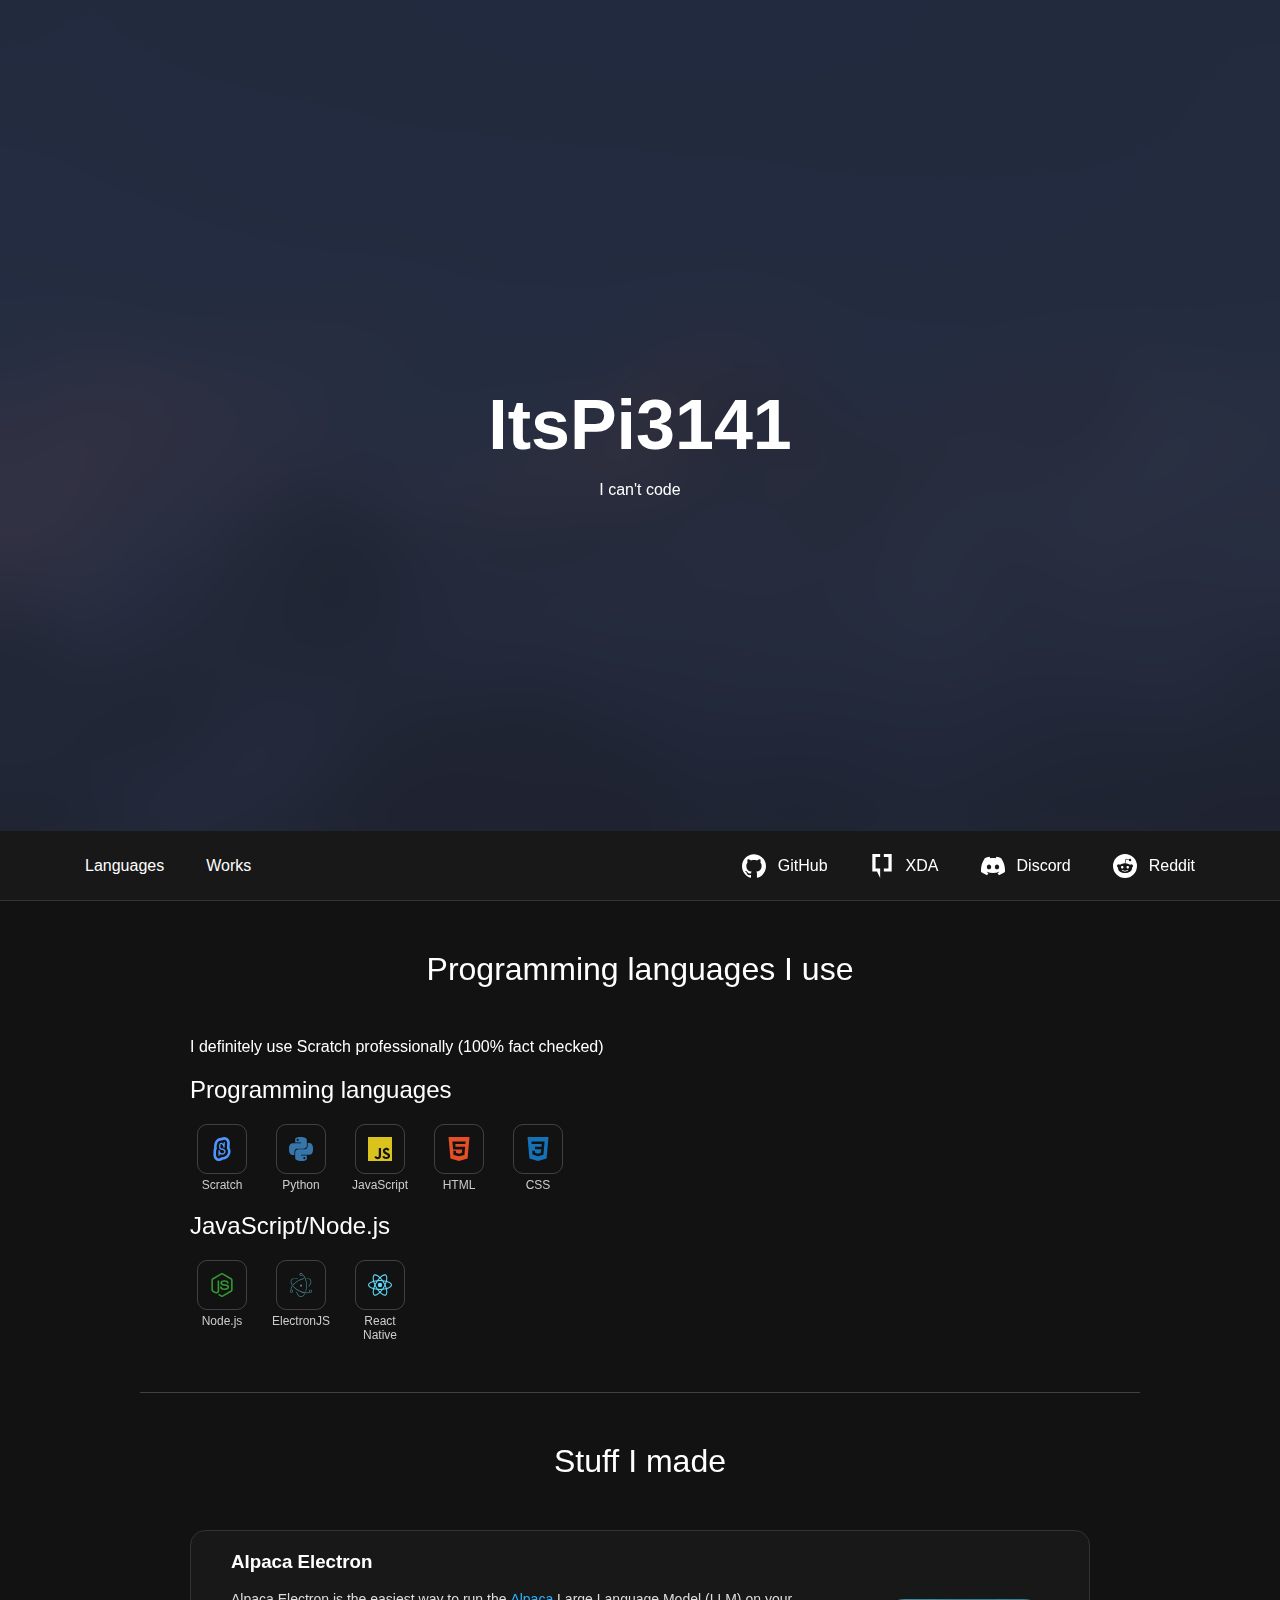
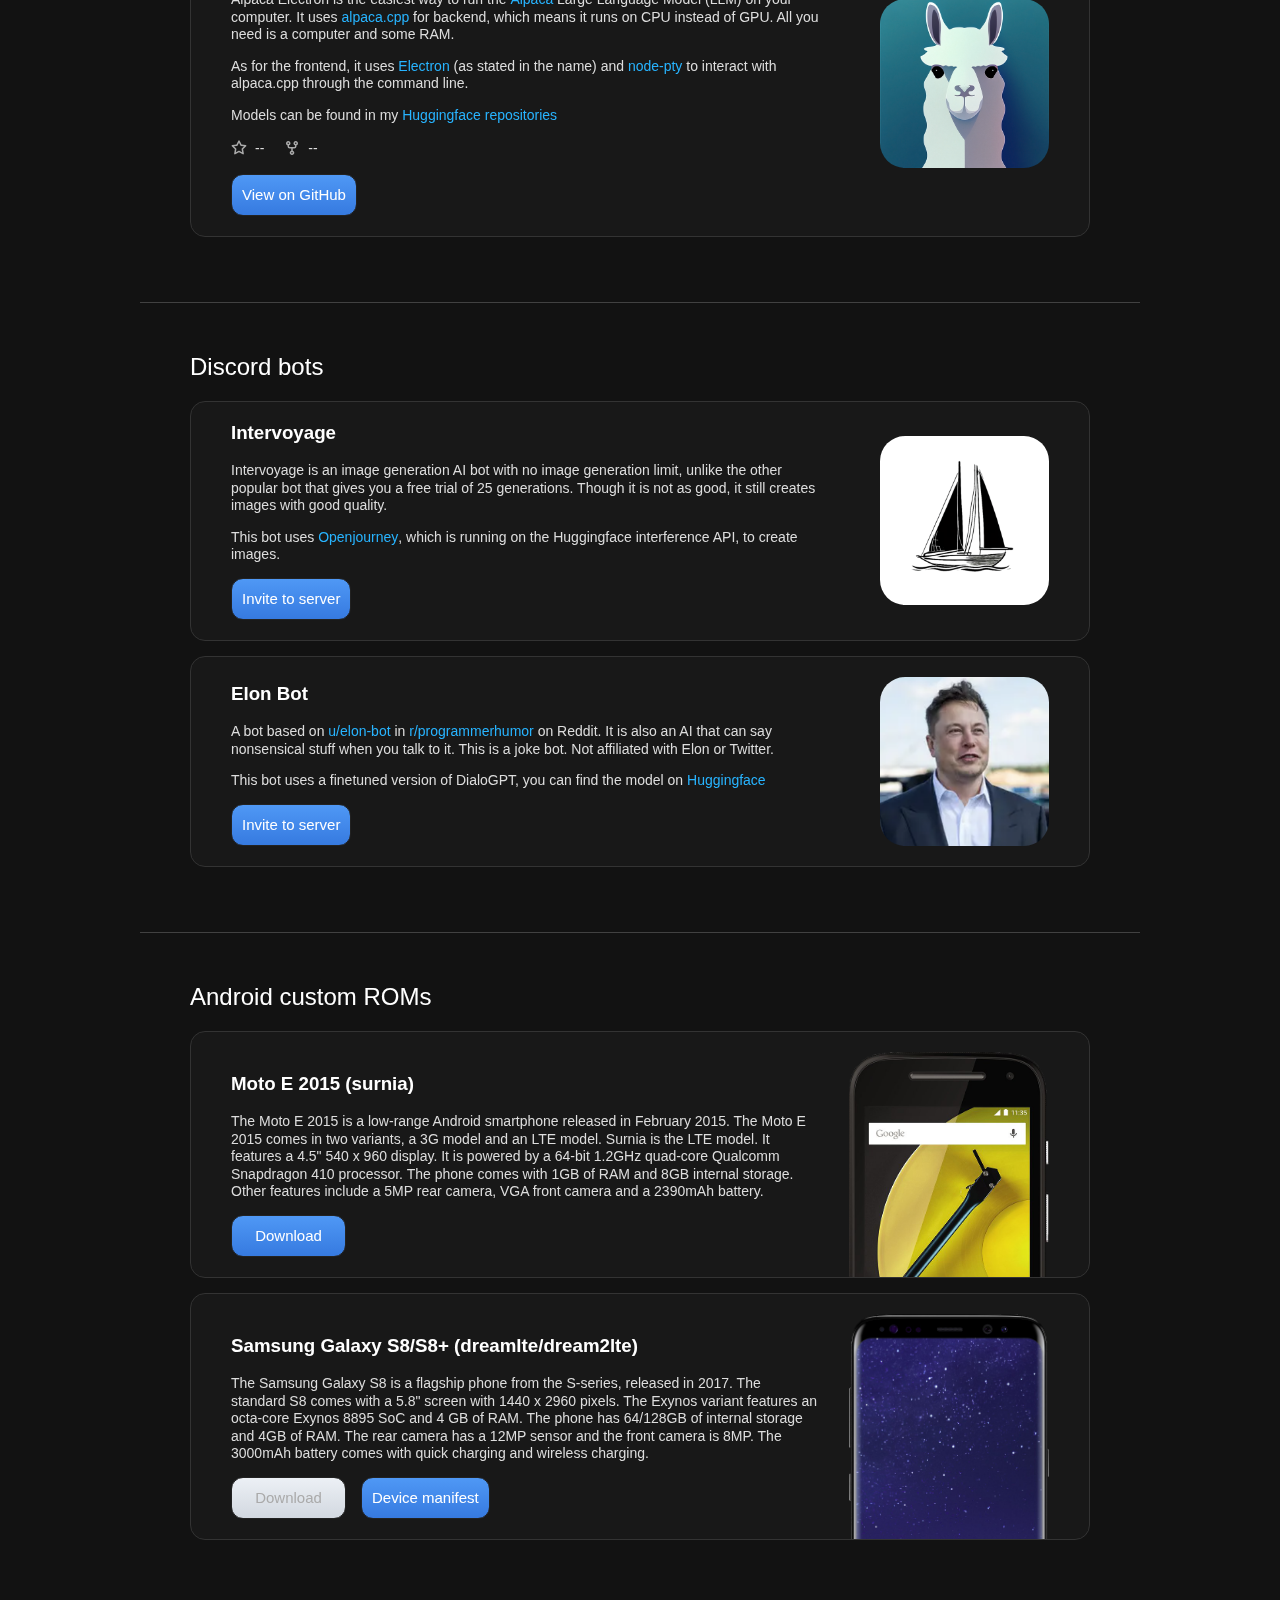
==== commit 737b45e6: "added alpaca electron" ====
--- a/index.html
+++ b/index.html
@@ -20,7 +20,7 @@
 		<meta property="og:type" content="website" />
 		<meta property="og:title" content="ItsPi3141" />
 		<meta property="og:description" content="I cannot code at all, I swear. I totally did not make a bunch of stuff with JavaScript." />
-		<meta property="og:image" content="images/banner.png" />
+		<meta property="og:image" content="https://itspi3141.github.io/images/banner.png" />
 
 		<!-- Twitter Meta Tags -->
 		<meta name="twitter:card" content="summary_large_image" />
@@ -28,7 +28,7 @@
 		<meta property="twitter:url" content="https://itspi3141.github.io/" />
 		<meta name="twitter:title" content="ItsPi3141" />
 		<meta name="twitter:description" content="I cannot code at all, I swear. I totally did not make a bunch of stuff with JavaScript." />
-		<meta name="twitter:image" content="images/banner.png" />
+		<meta name="twitter:image" content="https://itspi3141.github.io/images/banner.png" />
 	</head>
 	<body>
 		<div id="background">
@@ -157,10 +157,48 @@
 				<h1 class="title" id="works">Stuff I made</h1>
 
 				<div class="section">
+					<div class="card">
+						<div class="card-detail">
+							<h3>
+								<div class="card-img-sm alpacaelectron"></div>
+								Alpaca Electron
+							</h3>
+							<p>
+								Alpaca Electron is the easiest way to run the <a href="https://github.com/tatsu-lab/stanford_alpaca">Alpaca</a> Large Language Model (LLM) on your computer. It uses <a href="https://github.com/antimatter15/alpaca.cpp/">alpaca.cpp</a> for backend, which means it runs
+								on CPU instead of GPU. All you need is a computer and some RAM.
+							</p>
+							<p>As for the frontend, it uses <a href="https://electronjs.org/">Electron</a> (as stated in the name) and <a href="https://github.com/microsoft/node-pty">node-pty</a> to interact with alpaca.cpp through the command line.</p>
+							<p>Models can be found in my <a href="https://huggingface.co/Pi3141">Huggingface repositories</a></p>
+							<div class="github-stats">
+								<svg xmlns="http://www.w3.org/2000/svg" fill="#aaa" viewBox="0 0 16 16" width="16" height="16">
+									<path
+										d="M8 .25a.75.75 0 0 1 .673.418l1.882 3.815 4.21.612a.75.75 0 0 1 .416 1.279l-3.046 2.97.719 4.192a.751.751 0 0 1-1.088.791L8 12.347l-3.766 1.98a.75.75 0 0 1-1.088-.79l.72-4.194L.818 6.374a.75.75 0 0 1 .416-1.28l4.21-.611L7.327.668A.75.75 0 0 1 8 .25Zm0 2.445L6.615 5.5a.75.75 0 0 1-.564.41l-3.097.45 2.24 2.184a.75.75 0 0 1 .216.664l-.528 3.084 2.769-1.456a.75.75 0 0 1 .698 0l2.77 1.456-.53-3.084a.75.75 0 0 1 .216-.664l2.24-2.183-3.096-.45a.75.75 0 0 1-.564-.41L8 2.694Z"
+									></path>
+								</svg>
+								<p id="alpacaelectron-stars">--</p>
+								<svg xmlns="http://www.w3.org/2000/svg" fill="#aaa" viewBox="0 0 16 16" width="16" height="16">
+									<path
+										d="M5 5.372v.878c0 .414.336.75.75.75h4.5a.75.75 0 0 0 .75-.75v-.878a2.25 2.25 0 1 1 1.5 0v.878a2.25 2.25 0 0 1-2.25 2.25h-1.5v2.128a2.251 2.251 0 1 1-1.5 0V8.5h-1.5A2.25 2.25 0 0 1 3.5 6.25v-.878a2.25 2.25 0 1 1 1.5 0ZM5 3.25a.75.75 0 1 0-1.5 0 .75.75 0 0 0 1.5 0Zm6.75.75a.75.75 0 1 0 0-1.5.75.75 0 0 0 0 1.5Zm-3 8.75a.75.75 0 1 0-1.5 0 .75.75 0 0 0 1.5 0Z"
+									></path>
+								</svg>
+								<p id="alpacaelectron-forks">--</p>
+							</div>
+							<div class="card-actions">
+								<button class="primary" id="alpacaelectron-github">View on GitHub</button>
+							</div>
+						</div>
+						<div class="card-img alpacaelectron"></div>
+					</div>
+				</div>
+
+				<div class="section">
 					<h2>Discord bots</h2>
 					<div class="card">
 						<div class="card-detail">
-							<h3>Intervoyage</h3>
+							<h3>
+								<div class="card-img-sm intervoyage"></div>
+								Intervoyage
+							</h3>
 							<p>Intervoyage is an image generation AI bot with no image generation limit, unlike the other popular bot that gives you a free trial of 25 generations. Though it is not as good, it still creates images with good quality.</p>
 							<p>This bot uses <a href="https://huggingface.co/prompthero/openjourney">Openjourney</a>, which is running on the Huggingface interference API, to create images.</p>
 							<div class="card-actions">
@@ -171,7 +209,10 @@
 					</div>
 					<div class="card">
 						<div class="card-detail">
-							<h3>Elon Bot</h3>
+							<h3>
+								<div class="card-img-sm elonbot"></div>
+								Elon Bot
+							</h3>
 							<p>
 								A bot based on <a href="https://reddit.com/u/elon-bot">u/elon-bot</a> in <a href="https://reddit.com/r/programmerhumor">r/programmerhumor</a> on Reddit. It is also an AI that can say nonsensical stuff when you talk to it. This is a joke bot. Not affiliated with Elon
 								or Twitter.
--- a/style.css
+++ b/style.css
@@ -279,7 +279,7 @@
 	position: fixed;
 	top: 0;
 	margin: 0;
-	width: calc(100vw - 69px * 2 - 11px);
+	width: calc(100vw - 69px * 2);
 }
 #nav.stick-to-top + #nav-placeholder {
 	height: 69px;
@@ -318,7 +318,10 @@
 }
 .connection:hover {
 	box-shadow: 5px 5px 10px #121212, -5px -5px 10px #1e1e1e;
-	border: 1px #202020 solid;
+	border: 1px #fff2 solid;
+}
+#places .connection:hover {
+	border: 1px #ffffff08 solid;
 }
 .github:hover {
 	background-color: #000000;
@@ -419,6 +422,11 @@
 .card-detail {
 	max-width: calc(100% - 200px - 30px);
 }
+.card-detail h3 {
+	display: flex;
+	align-items: center;
+	gap: 12px;
+}
 .card-detail p {
 	font-weight: 100;
 	line-height: 1.25;
@@ -435,14 +443,29 @@
 	box-shadow: 10px 10px 20px transparent, -10px -10px 20px transparent;
 	transition: all 0.3s ease-in-out;
 }
+.card-img-sm {
+	width: 32px;
+	height: 32px;
+	background-size: cover;
+	align-self: center;
+	border-radius: 25px;
+	box-shadow: 10px 10px 20px transparent, -10px -10px 20px transparent;
+	transition: all 0.3s ease-in-out;
+}
 .card-img:not(.android):hover {
 	box-shadow: 10px 10px 20px #0a0a0a, -10px -10px 20px #282828;
 	transform: scale(1.01);
 }
-.card-img.intervoyage {
+.card-img.alpacaelectron,
+.card-img-sm.alpacaelectron {
+	background-image: url(images/alpacaelectron.png);
+}
+.card-img.intervoyage,
+.card-img-sm.intervoyage {
 	background-image: url(images/intervoyage.png);
 }
-.card-img.elonbot {
+.card-img.elonbot,
+.card-img-sm.elonbot {
 	background-image: url(images/elonbot.png);
 }
 
@@ -452,6 +475,7 @@
 	margin-bottom: -20px;
 	background-size: cover;
 	border-radius: 1px;
+	align-self: flex-end;
 }
 @media (max-width: 768px) {
 	.card-img.android {
@@ -462,7 +486,12 @@
 	.card-detail {
 		max-width: calc(100%);
 	}
-	.card-img.android {
+	.card-img {
+		display: none;
+	}
+}
+@media (min-width: 666px) {
+	.card-img-sm {
 		display: none;
 	}
 }
@@ -476,3 +505,15 @@
 	display: flex;
 	gap: 15px;
 }
+
+.github-stats {
+	display: flex;
+	gap: 8px;
+	margin: 16px 0;
+}
+.github-stats p {
+	margin: 0;
+}
+.github-stats p:not(:last-child) {
+	margin-right: 12px;
+}
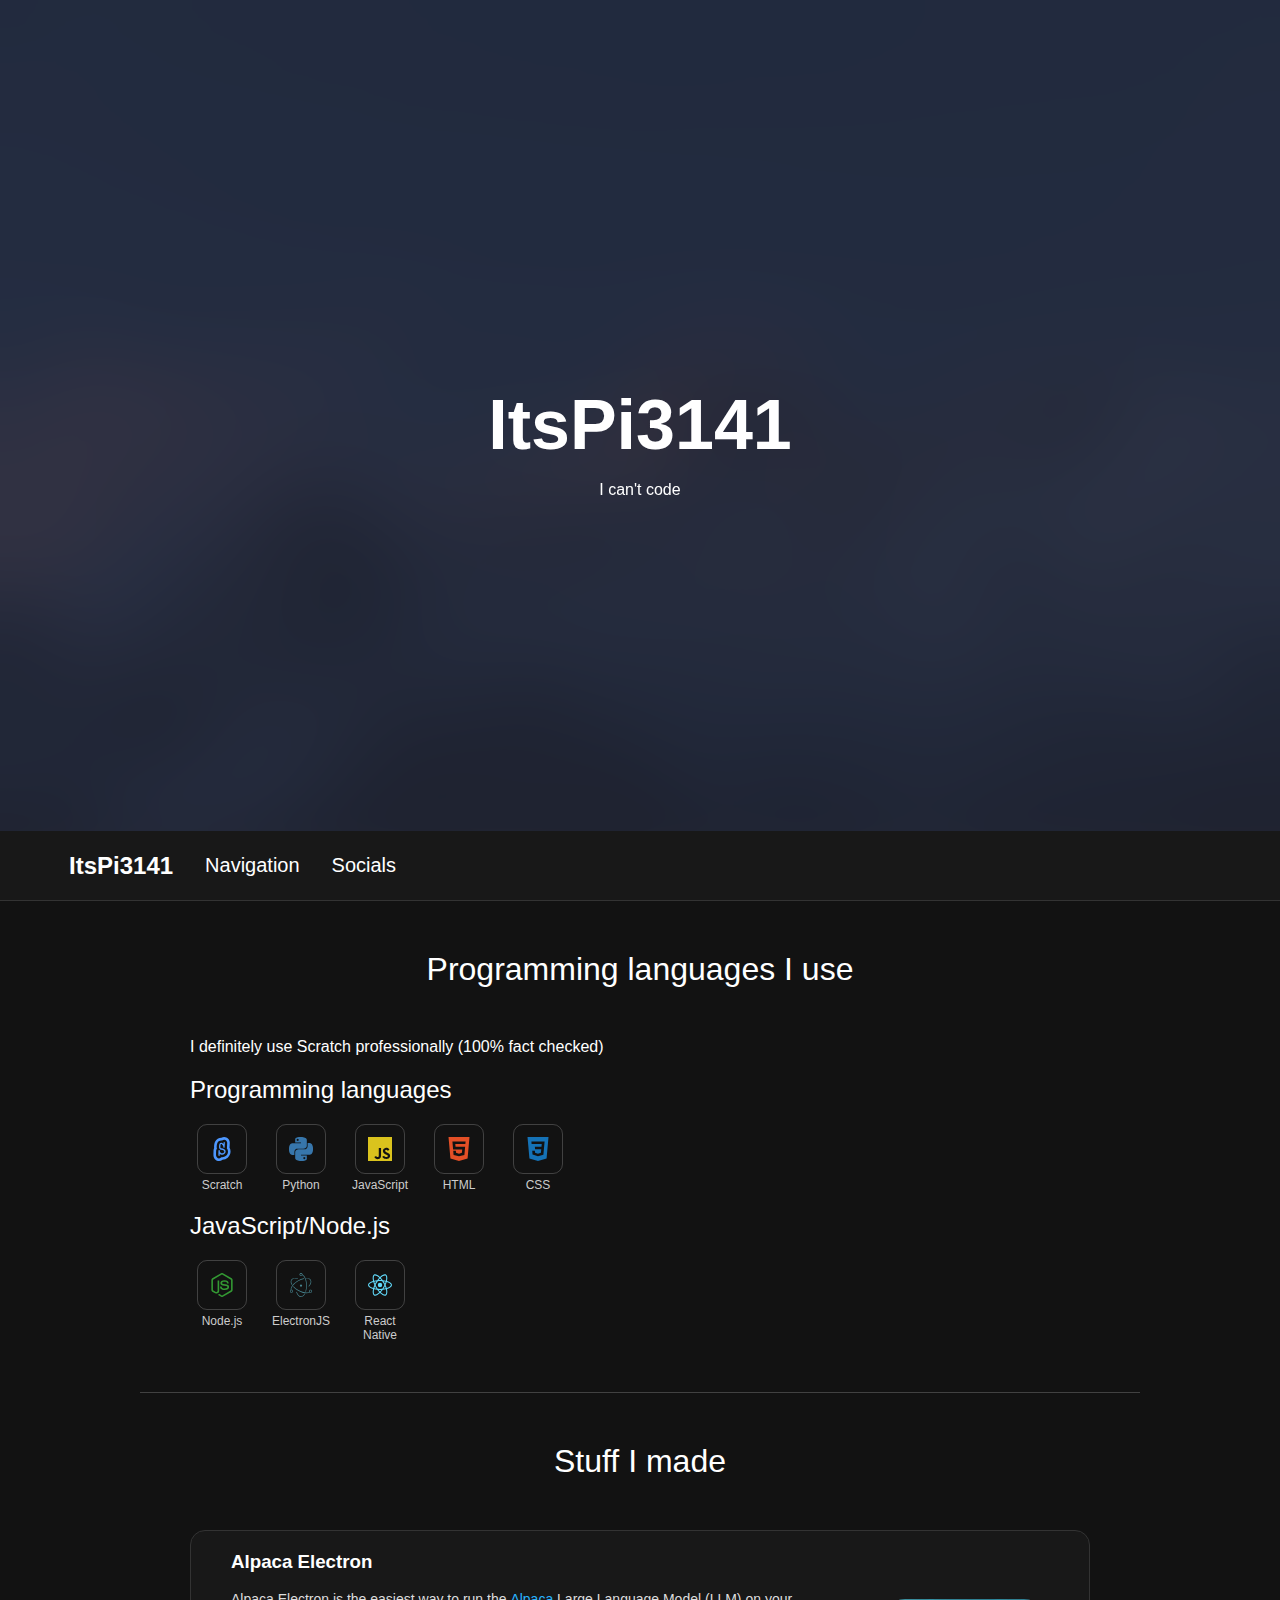
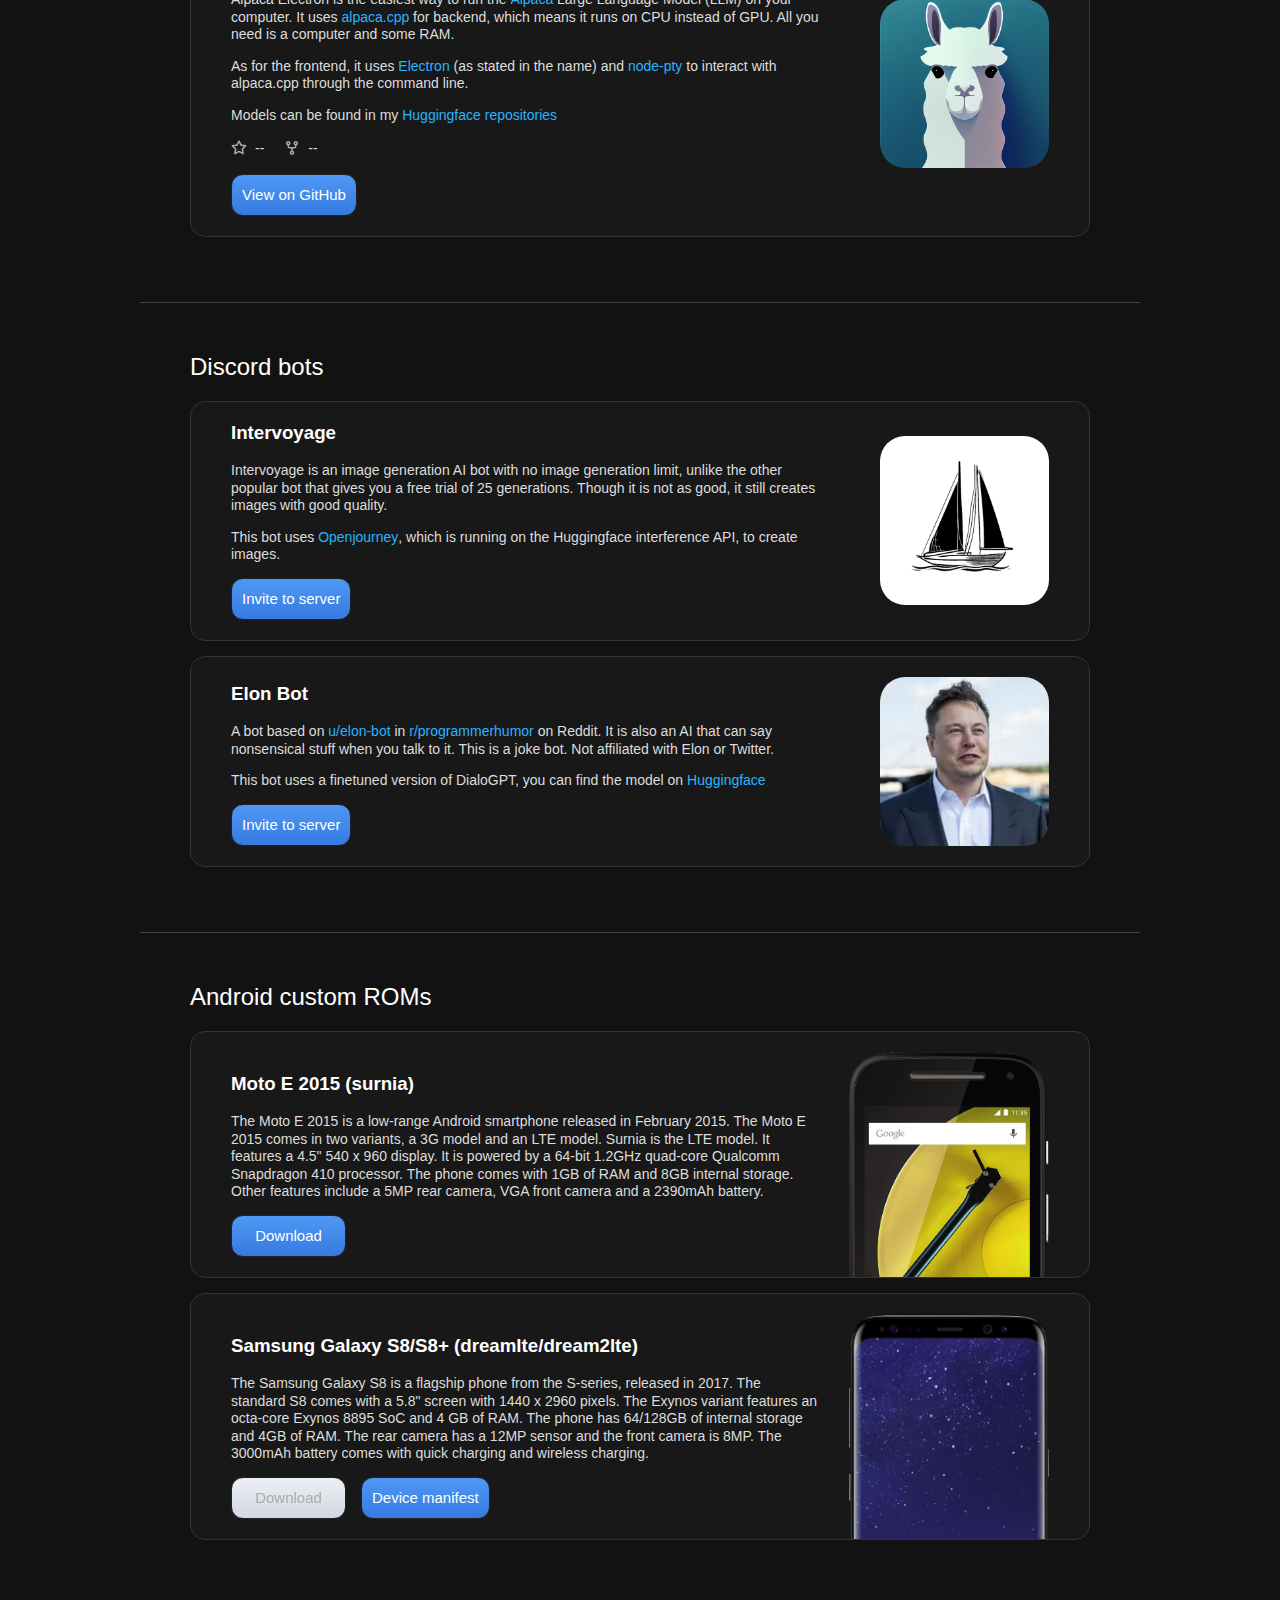
==== commit 88bfa25f: "expandable navbar buttons" ====
--- a/index.html
+++ b/index.html
@@ -42,48 +42,56 @@
 		<div id="cover-space"></div>
 
 		<div id="nav">
-			<!-- Jump to sections -->
-			<div id="places">
-				<a class="connection languages">
-					<p>Languages</p>
-				</a>
-				<a class="connection works">
-					<p>Works</p>
-				</a>
-			</div>
-
-			<!-- Connections -->
-			<div id="connections">
-				<a href="https://github.com/ItsPi3141" target="_blank" class="connection github">
-					<svg width="24" height="24" viewBox="0 0 24 24" fill="currentColor" xmlns="http://www.w3.org/2000/svg">
-						<path
-							d="M12 .297c-6.63 0-12 5.373-12 12 0 5.303 3.438 9.8 8.205 11.385.6.113.82-.258.82-.577 0-.285-.01-1.04-.015-2.04-3.338.724-4.042-1.61-4.042-1.61C4.422 18.07 3.633 17.7 3.633 17.7c-1.087-.744.084-.729.084-.729 1.205.084 1.838 1.236 1.838 1.236 1.07 1.835 2.809 1.305 3.495.998.108-.776.417-1.305.76-1.605-2.665-.3-5.466-1.332-5.466-5.93 0-1.31.465-2.38 1.235-3.22-.135-.303-.54-1.523.105-3.176 0 0 1.005-.322 3.3 1.23.96-.267 1.98-.399 3-.405 1.02.006 2.04.138 3 .405 2.28-1.552 3.285-1.23 3.285-1.23.645 1.653.24 2.873.12 3.176.765.84 1.23 1.91 1.23 3.22 0 4.61-2.805 5.625-5.475 5.92.42.36.81 1.096.81 2.22 0 1.606-.015 2.896-.015 3.286 0 .315.21.69.825.57C20.565 22.092 24 17.592 24 12.297c0-6.627-5.373-12-12-12"
-						/>
-					</svg>
-					<p>GitHub</p>
-				</a>
-				<a href="https://forum.xda-developers.com/m/thepiguy3141.11261259/" target="_blank" class="connection xda">
-					<svg width="24" height="24" viewBox="0 0 24 24" fill="currentColor" xmlns="http://www.w3.org/2000/svg">
-						<path d="M13.84 3.052V0h7.843v17.583H13.84v-3.024h4.591V3.052zM5.569 14.53V3.024h4.592V0H2.318v17.583H6.98L10.16 24v-9.483z" />
-					</svg>
-					<p>XDA</p>
-				</a>
-				<a target="_blank" class="connection discord">
-					<svg width="24" height="24" viewBox="0 0 24 24" fill="currentColor" xmlns="http://www.w3.org/2000/svg">
-						<path
-							d="M20.317 4.3698a19.7913 19.7913 0 00-4.8851-1.5152.0741.0741 0 00-.0785.0371c-.211.3753-.4447.8648-.6083 1.2495-1.8447-.2762-3.68-.2762-5.4868 0-.1636-.3933-.4058-.8742-.6177-1.2495a.077.077 0 00-.0785-.037 19.7363 19.7363 0 00-4.8852 1.515.0699.0699 0 00-.0321.0277C.5334 9.0458-.319 13.5799.0992 18.0578a.0824.0824 0 00.0312.0561c2.0528 1.5076 4.0413 2.4228 5.9929 3.0294a.0777.0777 0 00.0842-.0276c.4616-.6304.8731-1.2952 1.226-1.9942a.076.076 0 00-.0416-.1057c-.6528-.2476-1.2743-.5495-1.8722-.8923a.077.077 0 01-.0076-.1277c.1258-.0943.2517-.1923.3718-.2914a.0743.0743 0 01.0776-.0105c3.9278 1.7933 8.18 1.7933 12.0614 0a.0739.0739 0 01.0785.0095c.1202.099.246.1981.3728.2924a.077.077 0 01-.0066.1276 12.2986 12.2986 0 01-1.873.8914.0766.0766 0 00-.0407.1067c.3604.698.7719 1.3628 1.225 1.9932a.076.076 0 00.0842.0286c1.961-.6067 3.9495-1.5219 6.0023-3.0294a.077.077 0 00.0313-.0552c.5004-5.177-.8382-9.6739-3.5485-13.6604a.061.061 0 00-.0312-.0286zM8.02 15.3312c-1.1825 0-2.1569-1.0857-2.1569-2.419 0-1.3332.9555-2.4189 2.157-2.4189 1.2108 0 2.1757 1.0952 2.1568 2.419 0 1.3332-.9555 2.4189-2.1569 2.4189zm7.9748 0c-1.1825 0-2.1569-1.0857-2.1569-2.419 0-1.3332.9554-2.4189 2.1569-2.4189 1.2108 0 2.1757 1.0952 2.1568 2.419 0 1.3332-.946 2.4189-2.1568 2.4189Z"
-						/>
-					</svg>
-					<p>Discord</p>
-				</a>
-				<a href="https://reddit.com/u/ItsGrandPi" target="_blank" class="connection reddit">
-					<svg width="24" height="24" viewBox="0 0 24 24" fill="currentColor" xmlns="http://www.w3.org/2000/svg">
-						<path
-							d="M12 0A12 12 0 0 0 0 12a12 12 0 0 0 12 12 12 12 0 0 0 12-12A12 12 0 0 0 12 0zm5.01 4.744c.688 0 1.25.561 1.25 1.249a1.25 1.25 0 0 1-2.498.056l-2.597-.547-.8 3.747c1.824.07 3.48.632 4.674 1.488.308-.309.73-.491 1.207-.491.968 0 1.754.786 1.754 1.754 0 .716-.435 1.333-1.01 1.614a3.111 3.111 0 0 1 .042.52c0 2.694-3.13 4.87-7.004 4.87-3.874 0-7.004-2.176-7.004-4.87 0-.183.015-.366.043-.534A1.748 1.748 0 0 1 4.028 12c0-.968.786-1.754 1.754-1.754.463 0 .898.196 1.207.49 1.207-.883 2.878-1.43 4.744-1.487l.885-4.182a.342.342 0 0 1 .14-.197.35.35 0 0 1 .238-.042l2.906.617a1.214 1.214 0 0 1 1.108-.701zM9.25 12C8.561 12 8 12.562 8 13.25c0 .687.561 1.248 1.25 1.248.687 0 1.248-.561 1.248-1.249 0-.688-.561-1.249-1.249-1.249zm5.5 0c-.687 0-1.248.561-1.248 1.25 0 .687.561 1.248 1.249 1.248.688 0 1.249-.561 1.249-1.249 0-.687-.562-1.249-1.25-1.249zm-5.466 3.99a.327.327 0 0 0-.231.094.33.33 0 0 0 0 .463c.842.842 2.484.913 2.961.913.477 0 2.105-.056 2.961-.913a.361.361 0 0 0 .029-.463.33.33 0 0 0-.464 0c-.547.533-1.684.73-2.512.73-.828 0-1.979-.196-2.512-.73a.326.326 0 0 0-.232-.095z"
-						/>
-					</svg>
-					<p>Reddit</p>
-				</a>
+			<h2>ItsPi3141</h2>
+
+			<div>
+				<h2 id="places">Navigation</h2>
+				<!-- Jump to sections -->
+				<div class="dropdown-nav">
+					<a class="connection languages">
+						<p>Languages</p>
+					</a>
+					<a class="connection works">
+						<p>Works</p>
+					</a>
+				</div>
+			</div>
+
+			<div>
+				<h2 id="connections">Socials</h2>
+				<!-- Connections -->
+				<div class="dropdown-nav">
+					<a href="https://github.com/ItsPi3141" target="_blank" class="connection github">
+						<svg width="20" height="20" viewBox="0 0 24 24" fill="currentColor" xmlns="http://www.w3.org/2000/svg">
+							<path
+								d="M12 .297c-6.63 0-12 5.373-12 12 0 5.303 3.438 9.8 8.205 11.385.6.113.82-.258.82-.577 0-.285-.01-1.04-.015-2.04-3.338.724-4.042-1.61-4.042-1.61C4.422 18.07 3.633 17.7 3.633 17.7c-1.087-.744.084-.729.084-.729 1.205.084 1.838 1.236 1.838 1.236 1.07 1.835 2.809 1.305 3.495.998.108-.776.417-1.305.76-1.605-2.665-.3-5.466-1.332-5.466-5.93 0-1.31.465-2.38 1.235-3.22-.135-.303-.54-1.523.105-3.176 0 0 1.005-.322 3.3 1.23.96-.267 1.98-.399 3-.405 1.02.006 2.04.138 3 .405 2.28-1.552 3.285-1.23 3.285-1.23.645 1.653.24 2.873.12 3.176.765.84 1.23 1.91 1.23 3.22 0 4.61-2.805 5.625-5.475 5.92.42.36.81 1.096.81 2.22 0 1.606-.015 2.896-.015 3.286 0 .315.21.69.825.57C20.565 22.092 24 17.592 24 12.297c0-6.627-5.373-12-12-12"
+							/>
+						</svg>
+						<p>GitHub</p>
+					</a>
+					<a href="https://forum.xda-developers.com/m/thepiguy3141.11261259/" target="_blank" class="connection xda">
+						<svg width="20" height="20" viewBox="0 0 24 24" fill="currentColor" xmlns="http://www.w3.org/2000/svg">
+							<path d="M13.84 3.052V0h7.843v17.583H13.84v-3.024h4.591V3.052zM5.569 14.53V3.024h4.592V0H2.318v17.583H6.98L10.16 24v-9.483z" />
+						</svg>
+						<p>XDA</p>
+					</a>
+					<a target="_blank" class="connection discord">
+						<svg width="20" height="20" viewBox="0 0 24 24" fill="currentColor" xmlns="http://www.w3.org/2000/svg">
+							<path
+								d="M20.317 4.3698a19.7913 19.7913 0 00-4.8851-1.5152.0741.0741 0 00-.0785.0371c-.211.3753-.4447.8648-.6083 1.2495-1.8447-.2762-3.68-.2762-5.4868 0-.1636-.3933-.4058-.8742-.6177-1.2495a.077.077 0 00-.0785-.037 19.7363 19.7363 0 00-4.8852 1.515.0699.0699 0 00-.0321.0277C.5334 9.0458-.319 13.5799.0992 18.0578a.0824.0824 0 00.0312.0561c2.0528 1.5076 4.0413 2.4228 5.9929 3.0294a.0777.0777 0 00.0842-.0276c.4616-.6304.8731-1.2952 1.226-1.9942a.076.076 0 00-.0416-.1057c-.6528-.2476-1.2743-.5495-1.8722-.8923a.077.077 0 01-.0076-.1277c.1258-.0943.2517-.1923.3718-.2914a.0743.0743 0 01.0776-.0105c3.9278 1.7933 8.18 1.7933 12.0614 0a.0739.0739 0 01.0785.0095c.1202.099.246.1981.3728.2924a.077.077 0 01-.0066.1276 12.2986 12.2986 0 01-1.873.8914.0766.0766 0 00-.0407.1067c.3604.698.7719 1.3628 1.225 1.9932a.076.076 0 00.0842.0286c1.961-.6067 3.9495-1.5219 6.0023-3.0294a.077.077 0 00.0313-.0552c.5004-5.177-.8382-9.6739-3.5485-13.6604a.061.061 0 00-.0312-.0286zM8.02 15.3312c-1.1825 0-2.1569-1.0857-2.1569-2.419 0-1.3332.9555-2.4189 2.157-2.4189 1.2108 0 2.1757 1.0952 2.1568 2.419 0 1.3332-.9555 2.4189-2.1569 2.4189zm7.9748 0c-1.1825 0-2.1569-1.0857-2.1569-2.419 0-1.3332.9554-2.4189 2.1569-2.4189 1.2108 0 2.1757 1.0952 2.1568 2.419 0 1.3332-.946 2.4189-2.1568 2.4189Z"
+							/>
+						</svg>
+						<p>Discord</p>
+					</a>
+					<a href="https://reddit.com/u/ItsGrandPi" target="_blank" class="connection reddit">
+						<svg width="20" height="20" viewBox="0 0 24 24" fill="currentColor" xmlns="http://www.w3.org/2000/svg">
+							<path
+								d="M12 0A12 12 0 0 0 0 12a12 12 0 0 0 12 12 12 12 0 0 0 12-12A12 12 0 0 0 12 0zm5.01 4.744c.688 0 1.25.561 1.25 1.249a1.25 1.25 0 0 1-2.498.056l-2.597-.547-.8 3.747c1.824.07 3.48.632 4.674 1.488.308-.309.73-.491 1.207-.491.968 0 1.754.786 1.754 1.754 0 .716-.435 1.333-1.01 1.614a3.111 3.111 0 0 1 .042.52c0 2.694-3.13 4.87-7.004 4.87-3.874 0-7.004-2.176-7.004-4.87 0-.183.015-.366.043-.534A1.748 1.748 0 0 1 4.028 12c0-.968.786-1.754 1.754-1.754.463 0 .898.196 1.207.49 1.207-.883 2.878-1.43 4.744-1.487l.885-4.182a.342.342 0 0 1 .14-.197.35.35 0 0 1 .238-.042l2.906.617a1.214 1.214 0 0 1 1.108-.701zM9.25 12C8.561 12 8 12.562 8 13.25c0 .687.561 1.248 1.25 1.248.687 0 1.248-.561 1.248-1.249 0-.688-.561-1.249-1.249-1.249zm5.5 0c-.687 0-1.248.561-1.248 1.25 0 .687.561 1.248 1.249 1.248.688 0 1.249-.561 1.249-1.249 0-.687-.562-1.249-1.25-1.249zm-5.466 3.99a.327.327 0 0 0-.231.094.33.33 0 0 0 0 .463c.842.842 2.484.913 2.961.913.477 0 2.105-.056 2.961-.913a.361.361 0 0 0 .029-.463.33.33 0 0 0-.464 0c-.547.533-1.684.73-2.512.73-.828 0-1.979-.196-2.512-.73a.326.326 0 0 0-.232-.095z"
+							/>
+						</svg>
+						<p>Reddit</p>
+					</a>
+				</div>
 			</div>
 		</div>
 		<div id="nav-placeholder"></div>
--- a/style.css
+++ b/style.css
@@ -48,6 +48,7 @@
 	position: relative;
 	text-decoration: none;
 	font-weight: 400;
+	white-space: nowrap;
 }
 a:not(.connection):not(.caption)::before {
 	content: "";
@@ -273,7 +274,8 @@
 	height: 69px;
 	background-color: #181818;
 	z-index: 420;
-	justify-content: space-between;
+	justify-content: start;
+	gap: 2em;
 }
 #nav.stick-to-top {
 	position: fixed;
@@ -292,6 +294,16 @@
 		justify-content: center;
 	}
 }
+#nav > div h2 {
+	font-weight: 200;
+	font-size: 1.25em;
+	height: 1.8em;
+}
+#nav > h2 {
+	font-weight: 600;
+	font-size: 1.5em;
+}
+
 a.connection p {
 	margin: 0;
 }
@@ -304,20 +316,21 @@
 .connection {
 	display: flex;
 	align-items: center;
-	justify-content: center;
+	justify-content: start;
 	gap: 12px;
-	padding: 12px 15px;
+	padding: 8px 15px;
+	height: 2em;
 	text-decoration: none;
 	background-color: transparent;
 	transition: all 0.3s ease-out;
-	border-radius: 15px;
+	/* border-radius: 15px; */
 	box-shadow: 5px 5px 10px transparent, -5px -5px 10px transparent;
 	border: 1px transparent solid;
 	user-select: none;
 	cursor: pointer;
 }
 .connection:hover {
-	box-shadow: 5px 5px 10px #121212, -5px -5px 10px #1e1e1e;
+	box-shadow: 5px 5px 10px #12121288, -5px -5px 10px #1e1e1e88;
 	border: 1px #fff2 solid;
 }
 #places .connection:hover {
@@ -334,6 +347,28 @@
 }
 .reddit:hover {
 	background-color: #ff4300;
+}
+
+.dropdown-nav {
+	position: absolute;
+	background-color: #191919;
+	border: #fff0 solid 0px;
+	border-top: none !important;
+	border-radius: 0 0 10px 10px;
+	overflow: hidden;
+	height: 0;
+	transition: all 0.2s;
+}
+
+div:hover > #places ~ .dropdown-nav,
+#places ~ .dropdown-nav:hover {
+	border: #fff1 solid 1px;
+	height: 100px;
+}
+div:hover > #connections ~ .dropdown-nav,
+#connections ~ .dropdown-nav:hover {
+	border: #fff1 solid 1px;
+	height: 200px;
 }
 
 #main-bg {
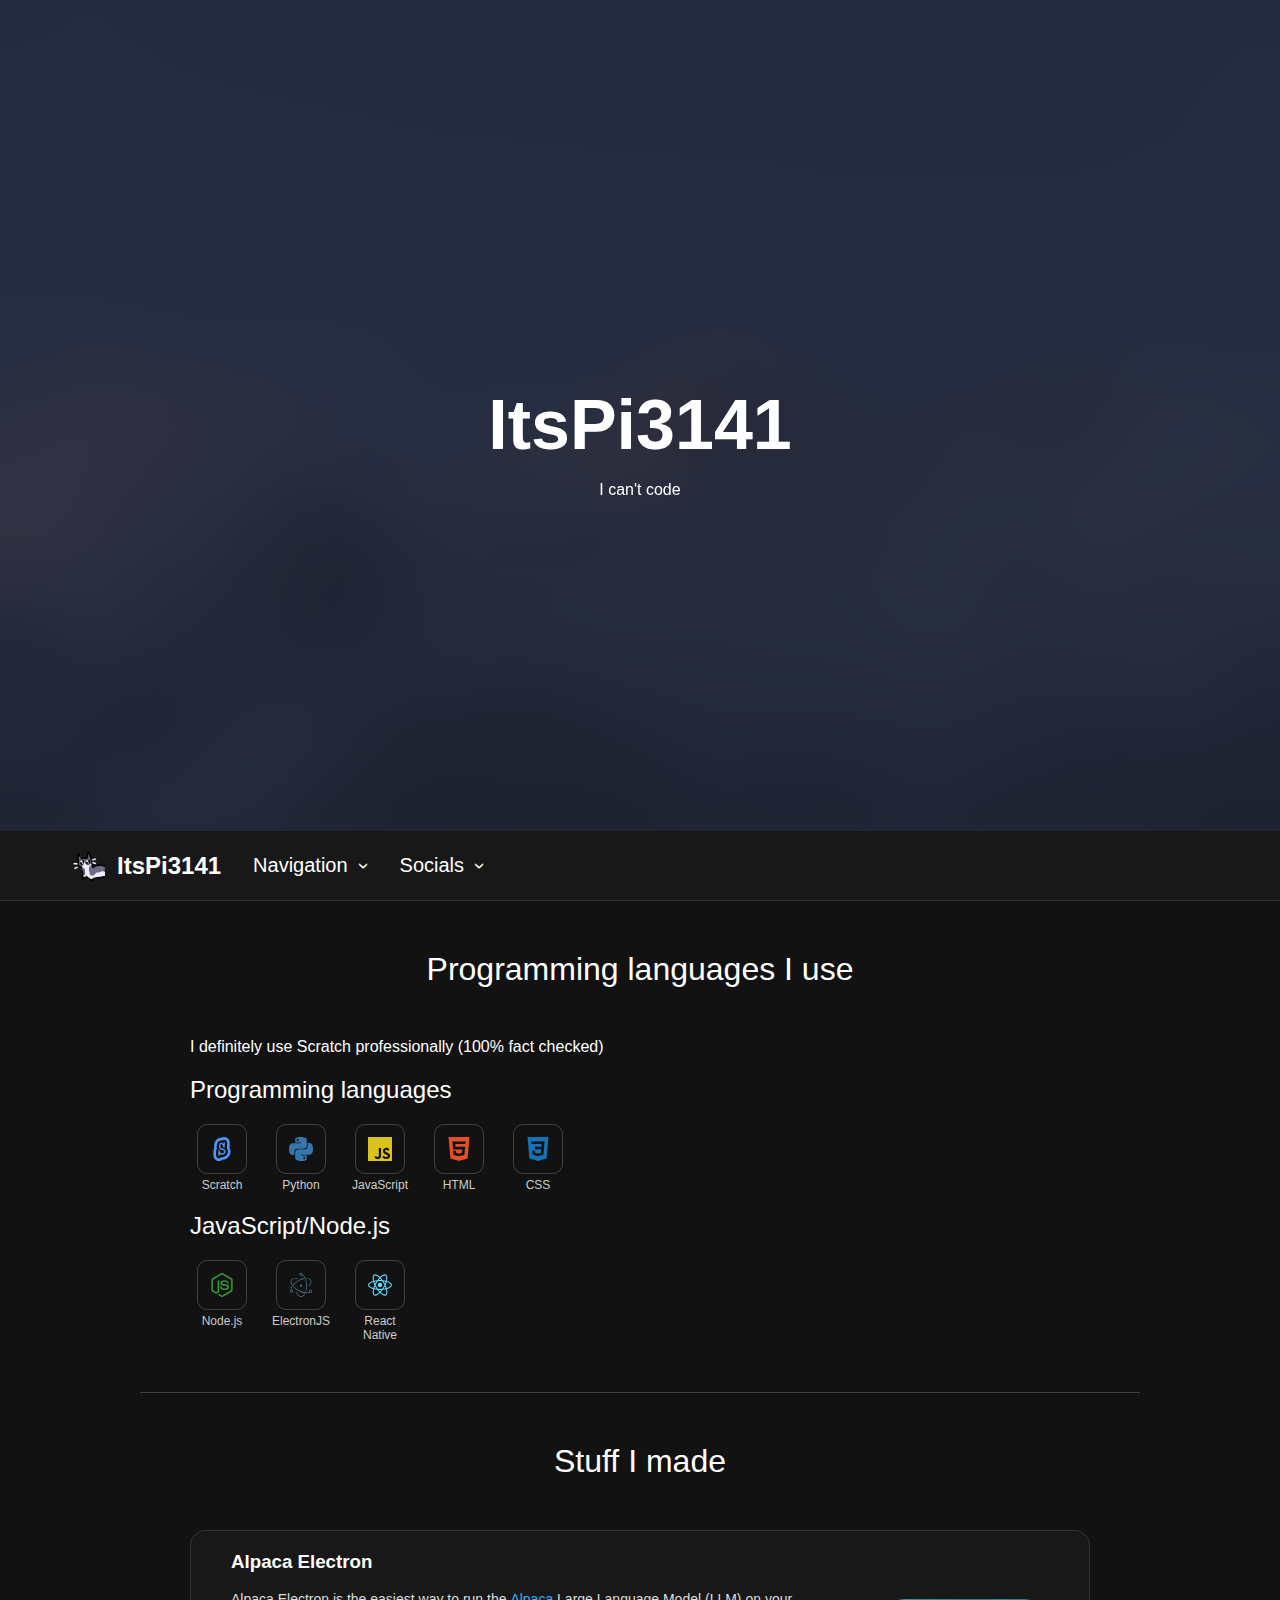
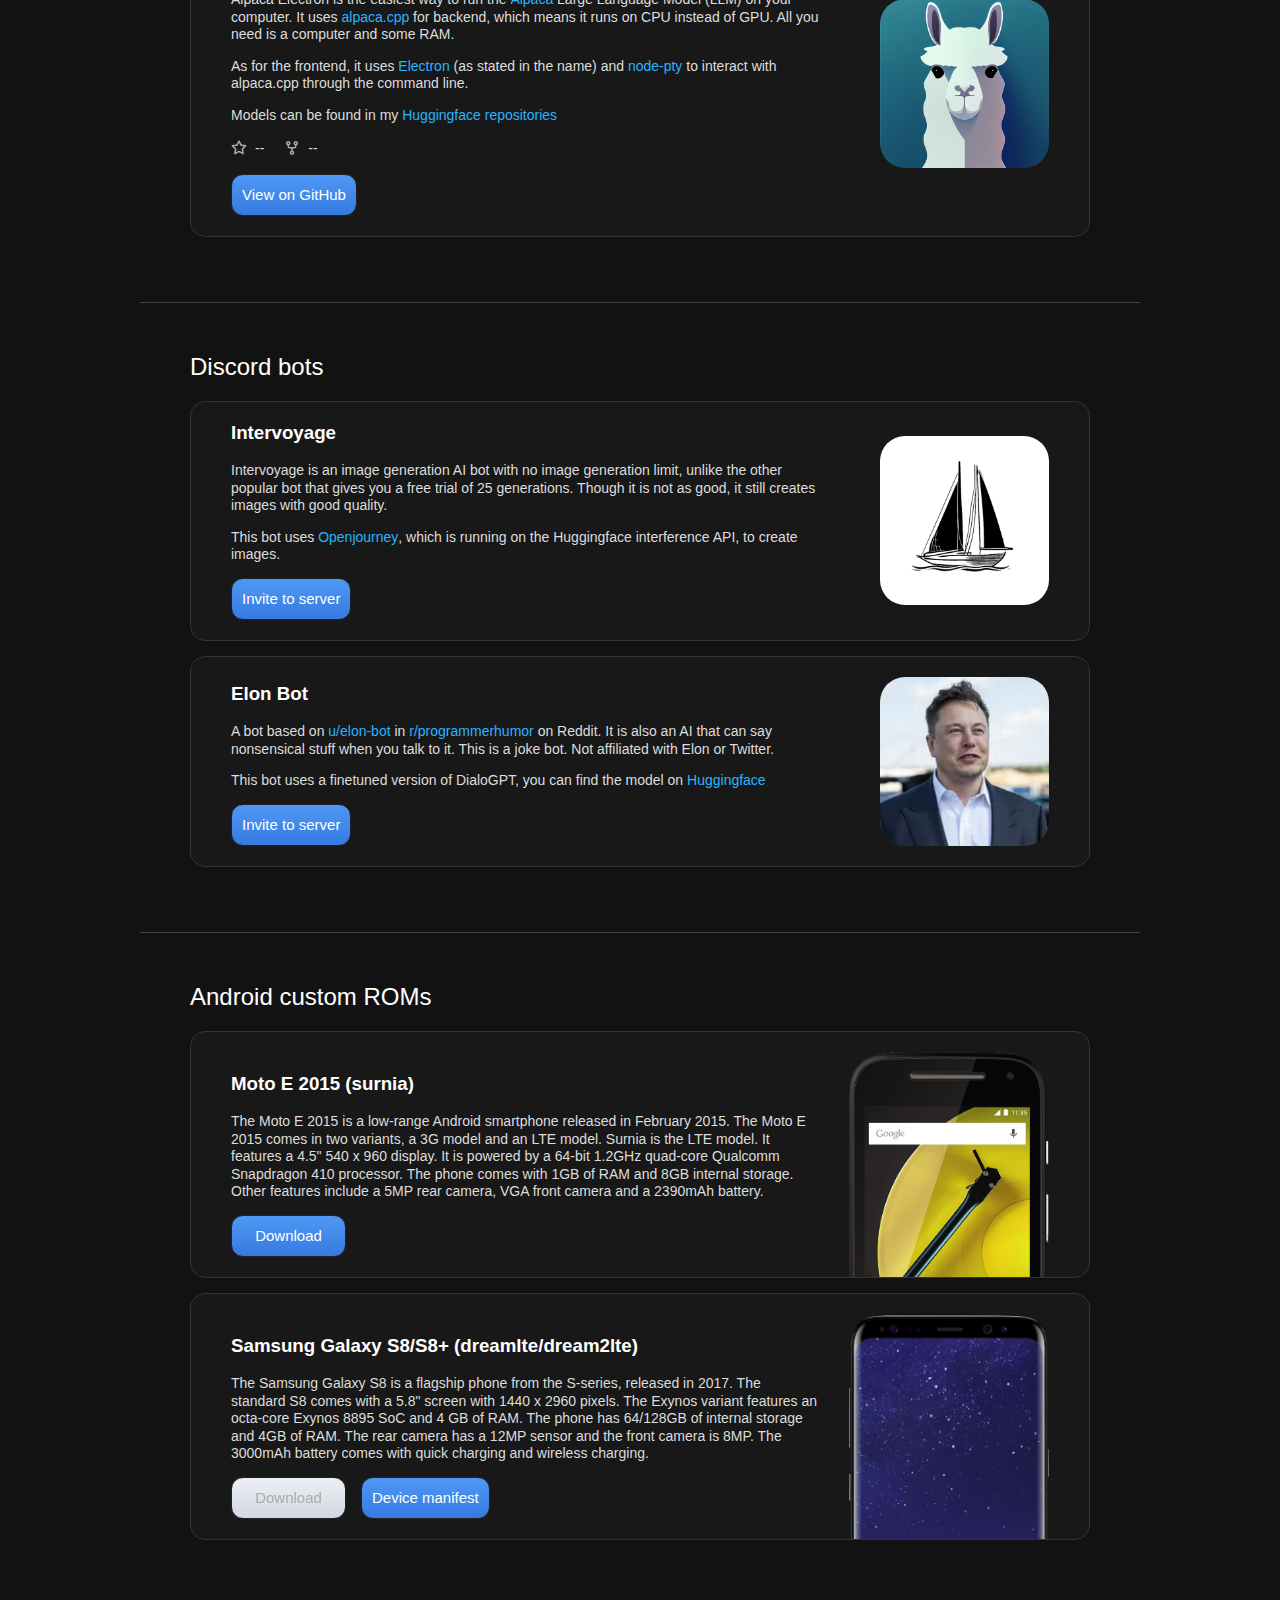
==== commit b4ba0329: "improved nav bar" ====
--- a/index.html
+++ b/index.html
@@ -42,9 +42,9 @@
 		<div id="cover-space"></div>
 
 		<div id="nav">
+			<img src="./images/pfp.png" width="36em" height="36em" style="margin-right: -1.25em" />
 			<h2>ItsPi3141</h2>
-
-			<div>
+			<div class="dropdown-nav-cont">
 				<h2 id="places">Navigation</h2>
 				<!-- Jump to sections -->
 				<div class="dropdown-nav">
@@ -57,7 +57,7 @@
 				</div>
 			</div>
 
-			<div>
+			<div class="dropdown-nav-cont">
 				<h2 id="connections">Socials</h2>
 				<!-- Connections -->
 				<div class="dropdown-nav">
--- a/style.css
+++ b/style.css
@@ -276,6 +276,7 @@
 	z-index: 420;
 	justify-content: start;
 	gap: 2em;
+	user-select: none;
 }
 #nav.stick-to-top {
 	position: fixed;
@@ -294,6 +295,15 @@
 		justify-content: center;
 	}
 }
+
+div.dropdown-nav-cont {
+	display: flex;
+	flex-direction: column;
+}
+#nav.menu-up div.dropdown-nav-cont {
+	flex-direction: column-reverse;
+}
+
 #nav > div h2 {
 	font-weight: 200;
 	font-size: 1.25em;
@@ -352,23 +362,57 @@
 .dropdown-nav {
 	position: absolute;
 	background-color: #191919;
-	border: #fff0 solid 0px;
-	border-top: none !important;
+	border: #fff0 solid 1px;
+	border-top: none;
 	border-radius: 0 0 10px 10px;
 	overflow: hidden;
 	height: 0;
-	transition: all 0.2s;
-}
-
+	min-width: 9em;
+	margin-left: -0.75em;
+	margin-top: calc(4.3em - 1px);
+	transition: height 0.2s;
+	display: flex;
+	flex-direction: column;
+}
+#nav.menu-up .dropdown-nav {
+	margin-bottom: calc(4.3em - 2px);
+	margin-top: 0;
+	border: #fff0 solid 1px;
+	border-radius: 10px 10px 0 0;
+	flex-direction: column-reverse;
+}
+div:hover > #connections ~ .dropdown-nav,
+div:hover > #places ~ .dropdown-nav,
+#connections ~ .dropdown-nav:hover,
+#places ~ .dropdown-nav:hover {
+	border: #fff1 solid 1px;
+	border-top: none;
+	margin-top: 4.3em;
+}
+#nav.menu-up div:hover > #connections ~ .dropdown-nav,
+#nav.menu-up div:hover > #places ~ .dropdown-nav,
+#nav.menu-up #connections ~ .dropdown-nav:hover,
+#nav.menu-up #places ~ .dropdown-nav:hover {
+	border: #fff1 solid 1px;
+	border-bottom: none;
+	margin-bottom: 4.3em;
+}
 div:hover > #places ~ .dropdown-nav,
 #places ~ .dropdown-nav:hover {
-	border: #fff1 solid 1px;
 	height: 100px;
 }
 div:hover > #connections ~ .dropdown-nav,
 #connections ~ .dropdown-nav:hover {
-	border: #fff1 solid 1px;
 	height: 200px;
+}
+#places::after,
+#connections::after {
+	content: "‹";
+	width: 0.5em;
+	height: 1.3em;
+	text-align: center;
+	transform: rotate(270deg);
+	transition: transform 0.2s;
 }
 
 #main-bg {
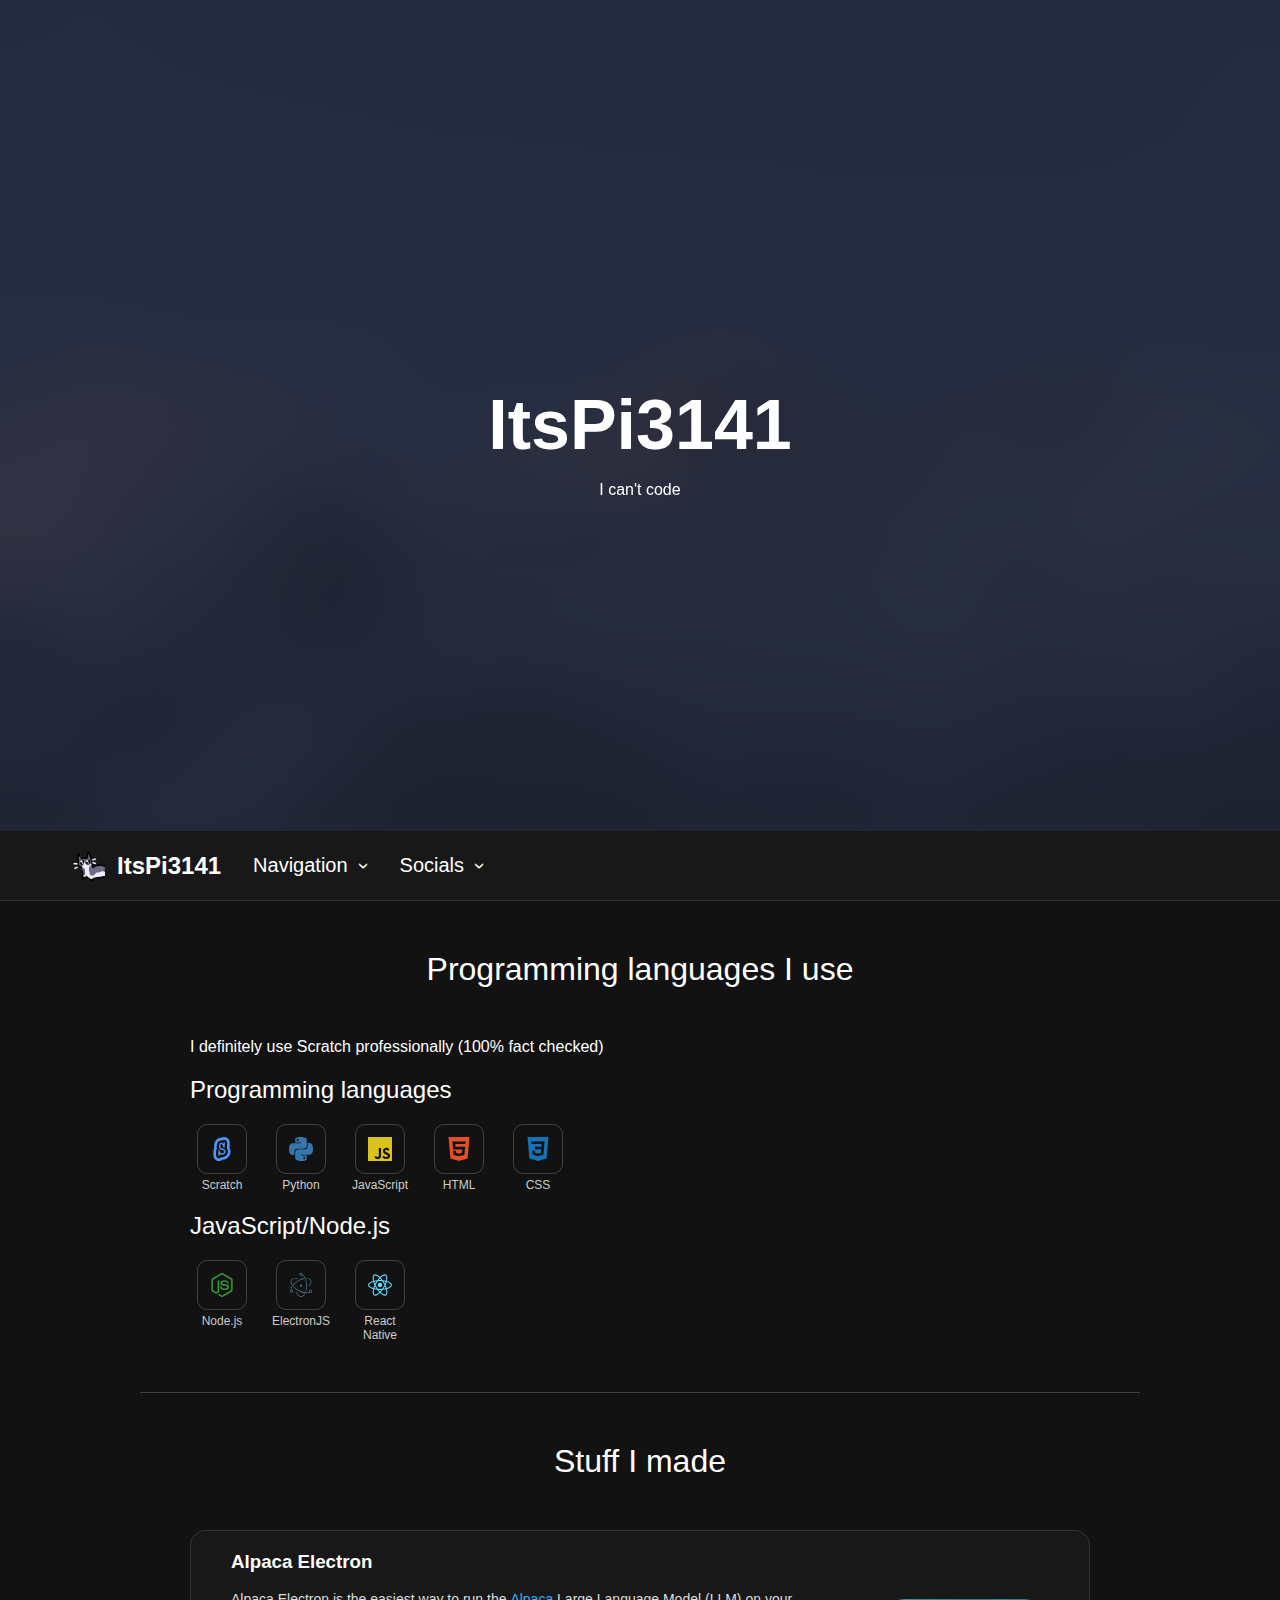
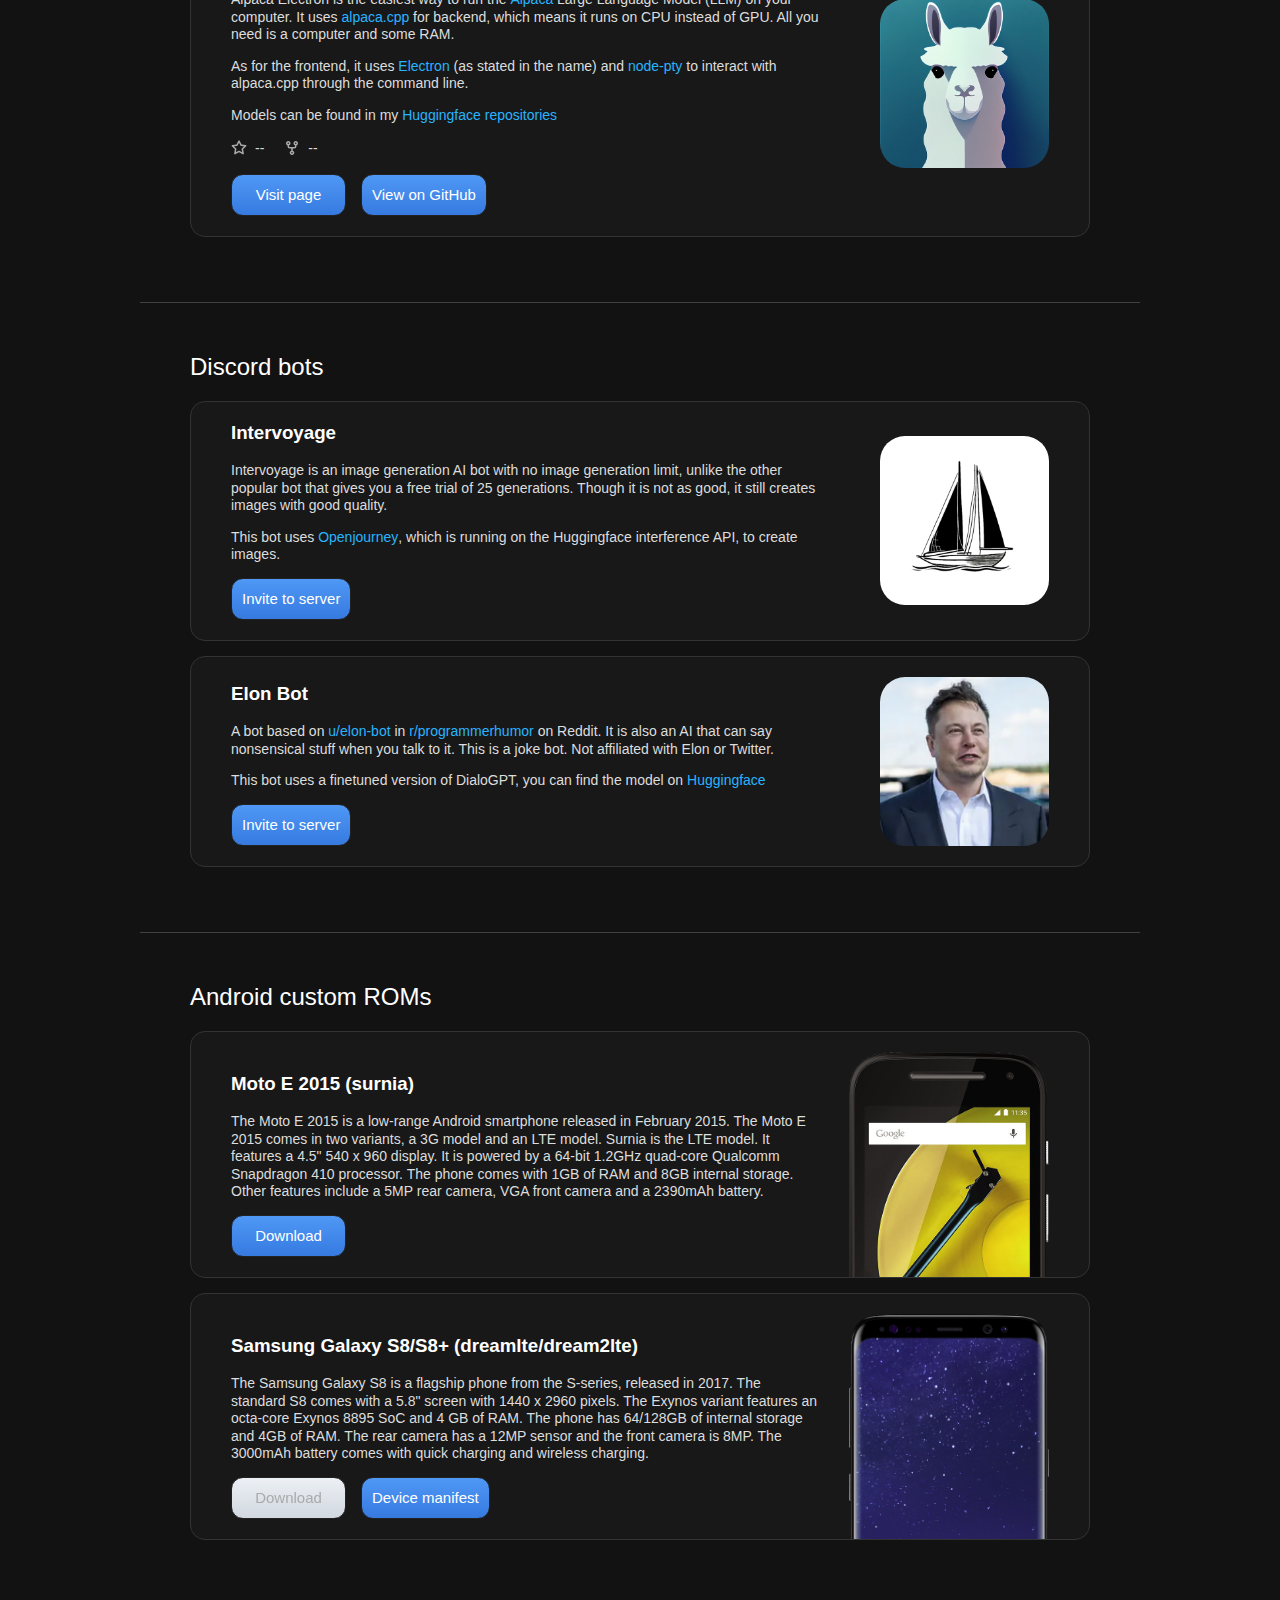
==== commit 9588fc06: "add alpaca electorn webpage (incomplete)" ====
--- a/index.html
+++ b/index.html
@@ -192,6 +192,7 @@
 								<p id="alpacaelectron-forks">--</p>
 							</div>
 							<div class="card-actions">
+								<button class="primary" id="alpacaelectron-website">Visit page</button>
 								<button class="primary" id="alpacaelectron-github">View on GitHub</button>
 							</div>
 						</div>
--- a/style.css
+++ b/style.css
@@ -405,14 +405,19 @@
 #connections ~ .dropdown-nav:hover {
 	height: 200px;
 }
+
 #places::after,
 #connections::after {
 	content: "‹";
 	width: 0.5em;
 	height: 1.3em;
 	text-align: center;
-	transform: rotate(270deg);
+	transform: rotate(-90deg);
 	transition: transform 0.2s;
+}
+#nav.menu-up #places::after,
+#nav.menu-up #connections::after {
+	transform: rotate(90deg);
 }
 
 #main-bg {
